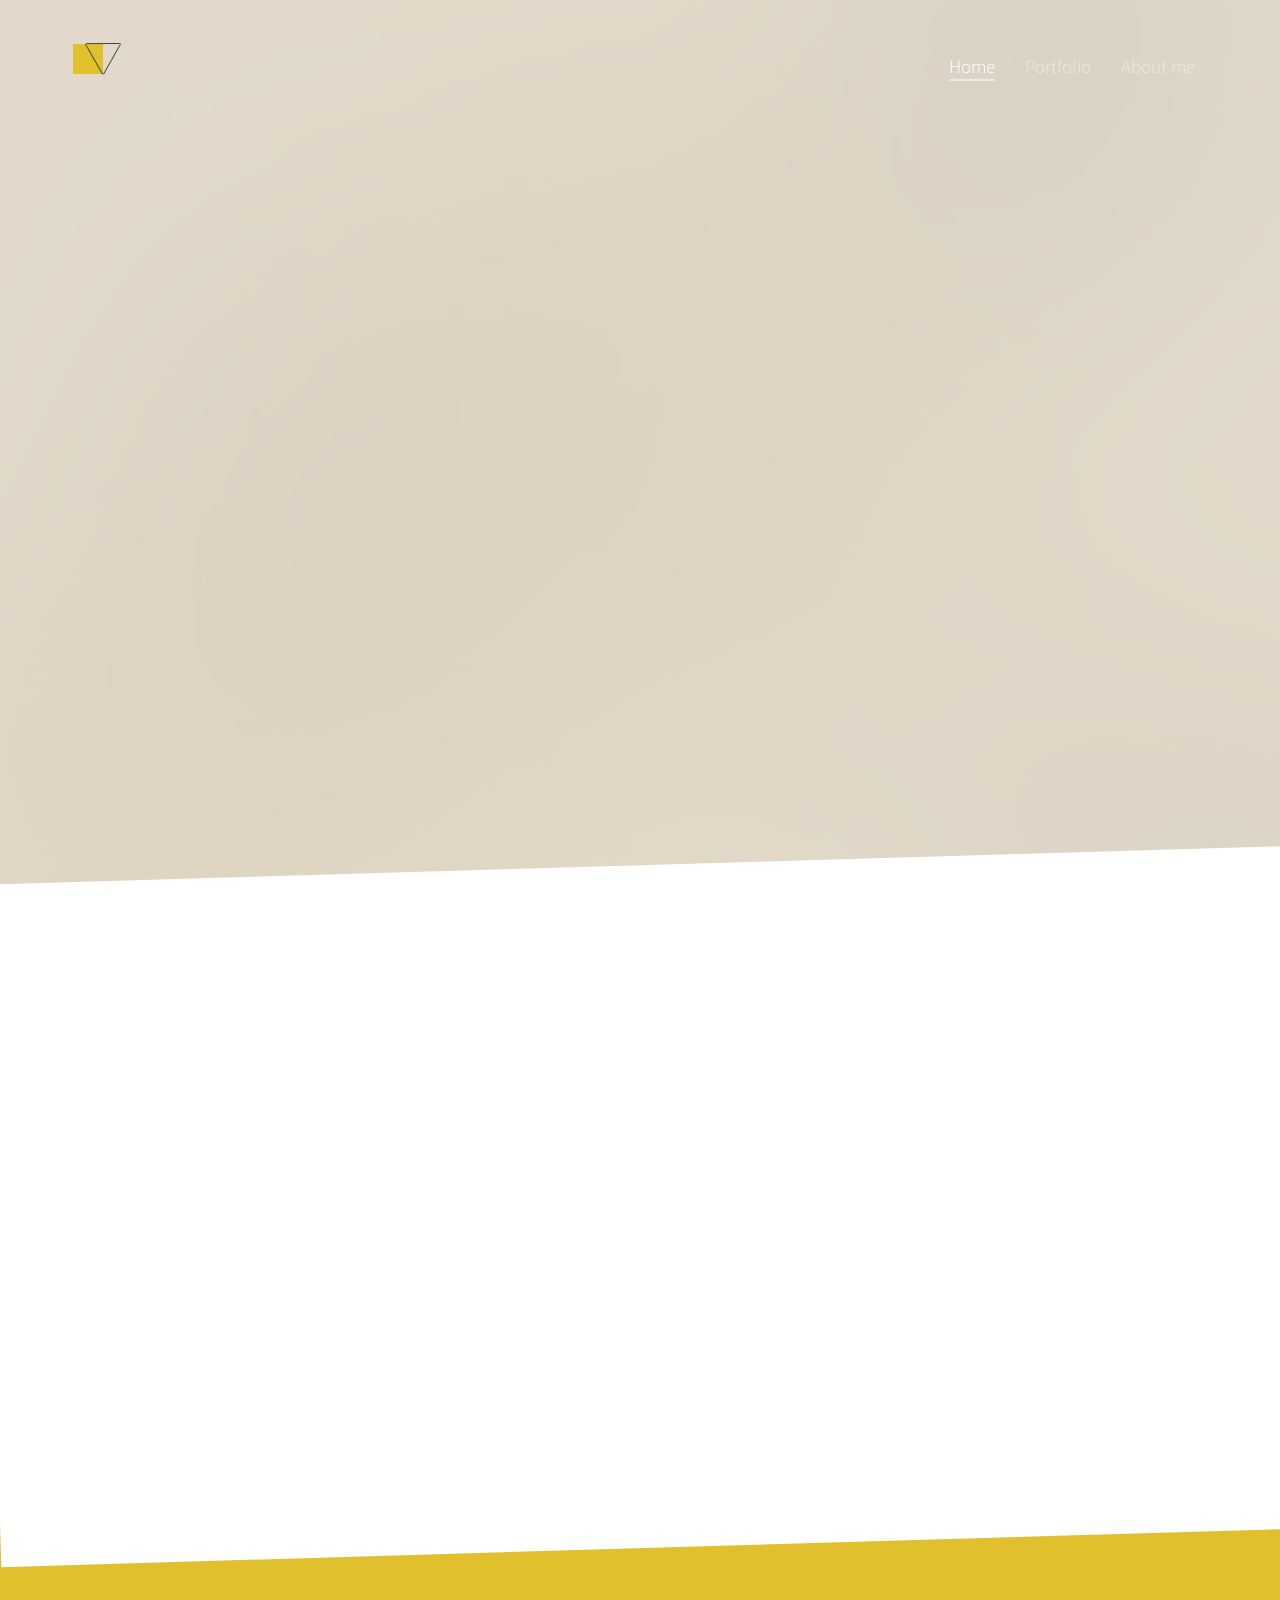
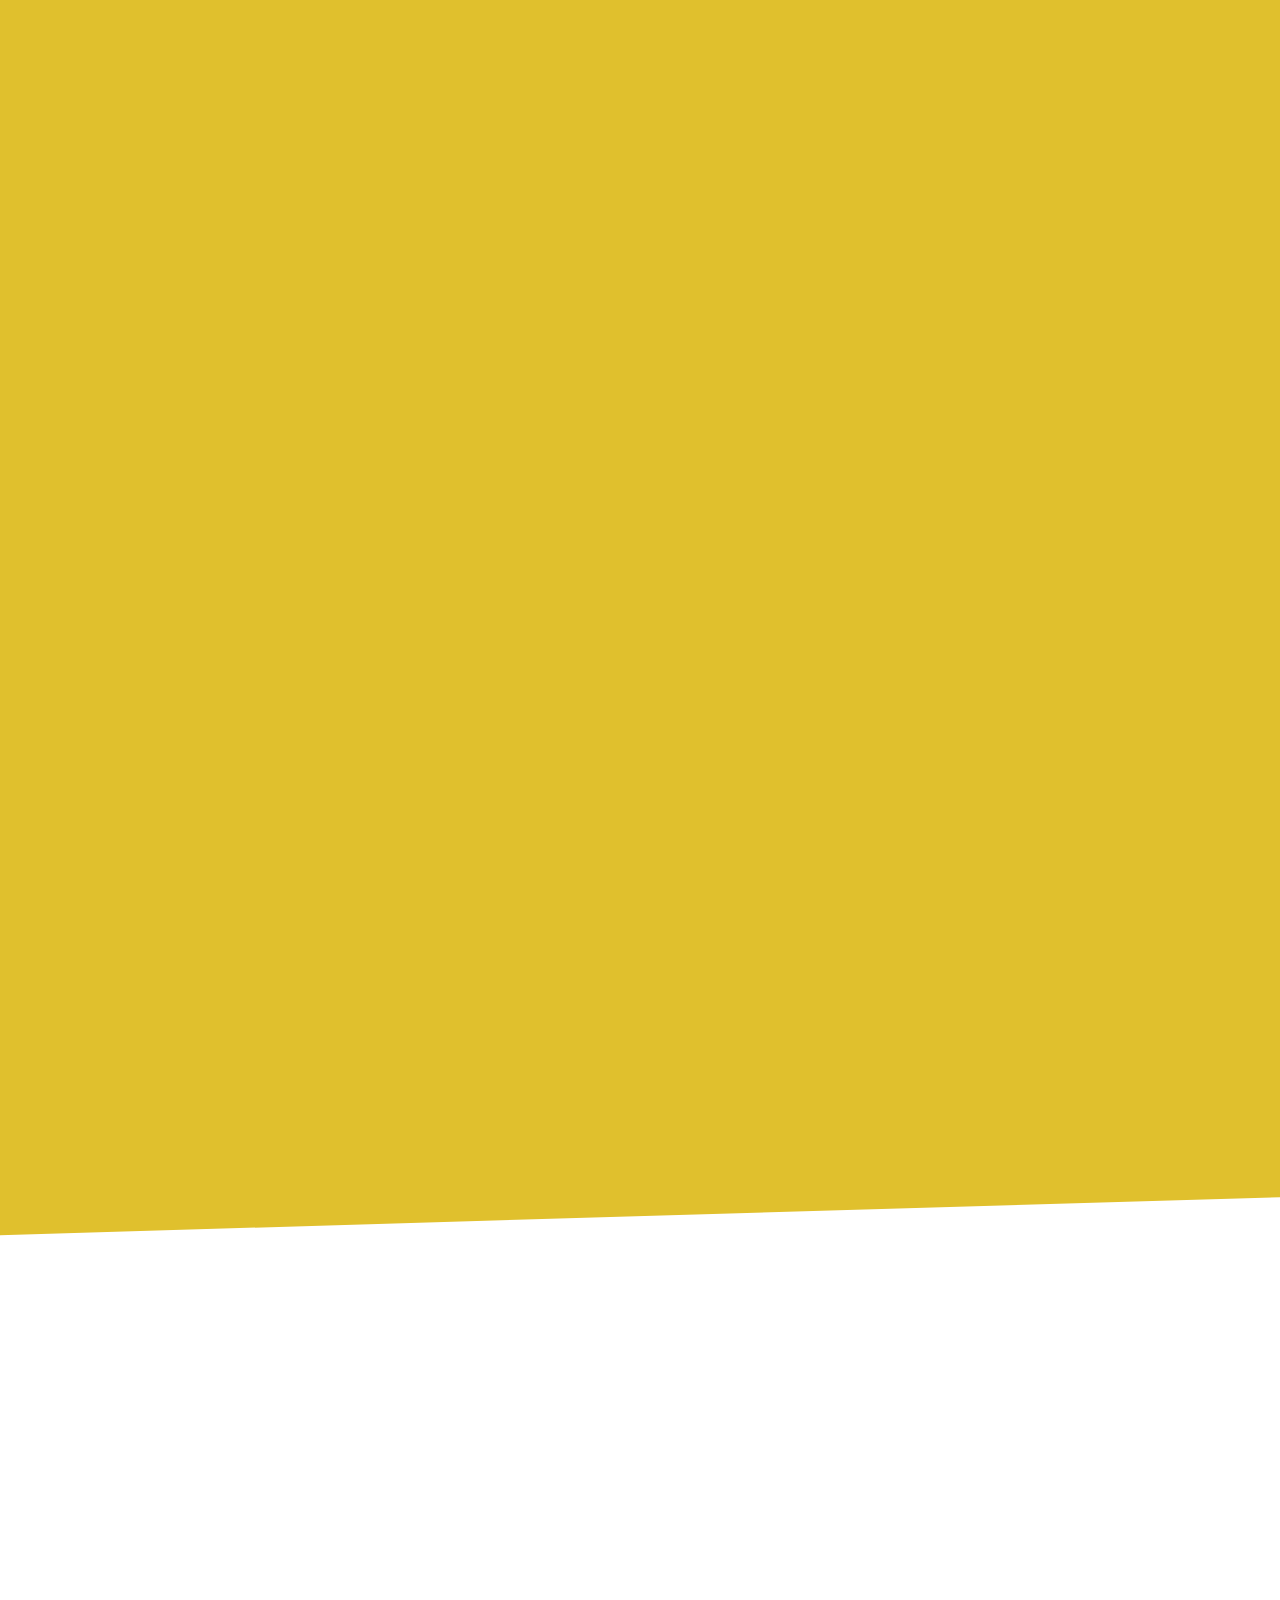
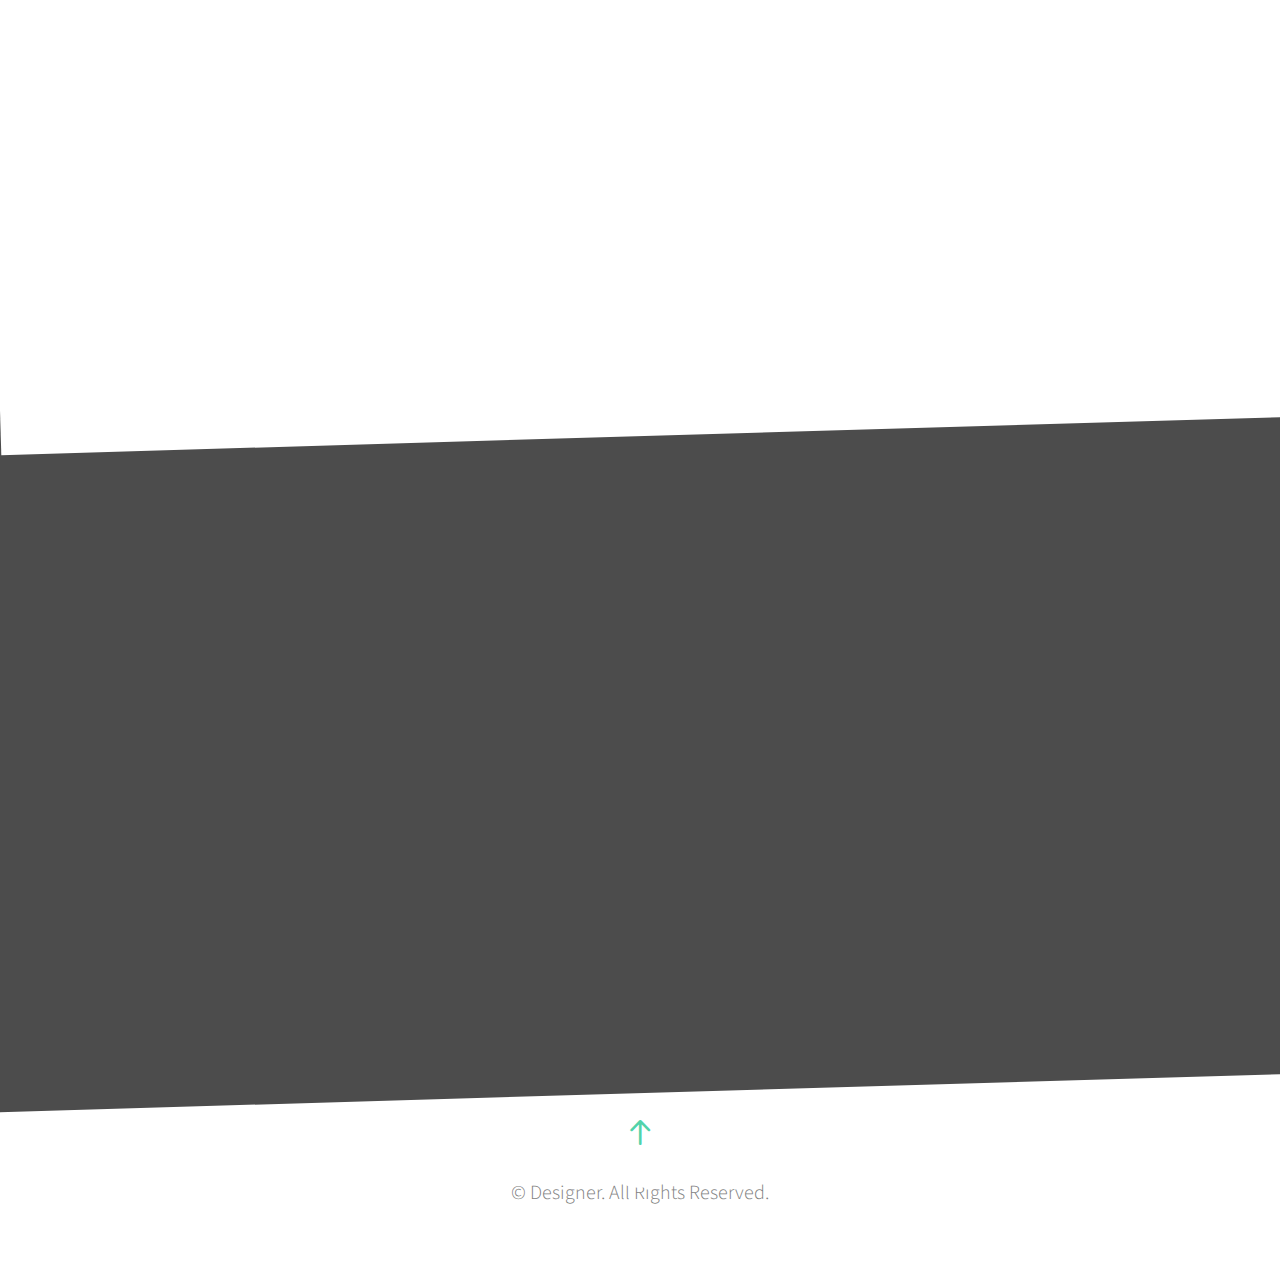
==== index.html @ 9a02be03 "portfolio" ====
<!DOCTYPE html>
<!--[if lt IE 7]>      <html class="no-js lt-ie9 lt-ie8 lt-ie7"> <![endif]-->
<!--[if IE 7]>         <html class="no-js lt-ie9 lt-ie8"> <![endif]-->
<!--[if IE 8]>         <html class="no-js lt-ie9"> <![endif]-->
<!--[if gt IE 8]><!--> <html class="no-js"> <!--<![endif]-->
	<head>
	<meta charset="utf-8">
	<meta http-equiv="X-UA-Compatible" content="IE=edge">
	<title>MJ Ryu Portpolio</title>
	<meta name="viewport" content="width=device-width, initial-scale=1">

	<link rel="shortcut icon" href="favicon.ico">

	<link href="https://fonts.googleapis.com/css?family=Source+Sans+Pro:400,300,600,400italic,700" rel="stylesheet" type="text/css">
	

	<link rel="stylesheet" href="css/animate.css">
	<link rel="stylesheet" href="css/icomoon.css">
	<link rel="stylesheet" href="css/simple-line-icons.css">
	<link rel="stylesheet" href="css/magnific-popup.css">
	<link rel="stylesheet" href="css/bootstrap.css">
	<link rel="stylesheet" href="css/style.css">
	


	<!-- Modernizr JS -->
	<script src="js/modernizr-2.6.2.min.js"></script>
	<!-- FOR IE9 below -->
	<!--[if lt IE 9]>
	<script src="js/respond.min.js"></script>
	<![endif]-->

	</head>


	<body>
	<header role="banner" id="fh5co-header">
			<div class="container">
			    <nav class="navbar navbar-default">
		        <div class="navbar-header">
		        <a class="navbar-brand" href="index.html"><img src="images/p_logo.png"></a> 
		        </div>
		        <div id="navbar" class="navbar-collapse collapse">
		          <ul class="nav navbar-nav navbar-right">
		            <li class="active"><a href="#" data-nav-section="home"><span>Home</span></a></li>
		            <li><a href="#" data-nav-section="portfolio"><span>Portfolio</span></a></li>
		            <li><a href="#" data-nav-section="about"><span>About me</span></a></li>
		          </ul>
		        </div>
			    </nav>
		  </div>
	</header>

	<section id="fh5co-home" data-section="home" style="background-image: url(images/full_image_2.jpg);" data-stellar-background-ratio="0.5">
		<div class="gradient"></div>
		<div class="container">
			<div class="text-wrap">
				<div class="text-inner">
					<div class="row">
						<div class="col-md-8 col-md-offset-2">
							<h1 class="to-animate">Welcome to my portfolio</h1>
							<h2 class="to-animate">Web developer &amp; Graphic Designer</h2>
						</div>
					</div>
				</div>
			</div>
		</div>
		<div class="slant"></div>
	</section>

	<section id="fh5co-intro">
		<div class="container">
			<div class="row row-bottom-padded-lg" style="display: flex; flex-wrap: wrap; ">
				<div class="fh5co-block to-animate" style="background-image: url(images/yellow1.jpg);">
					<div class="overlay-darker"></div>
					<div class="overlay"></div>
					<div class="fh5co-text">
						<i class="fh5co-intro-icon icon-bulb"></i>
						<span class="nail"><img src="images/thumbnail_logo.png">
						<h2>썸네일</h2>
						<p>여성스러움을 한번에 모아둔 쇼핑몰<br>
						<span>BX / Web Design</span></p>
						<div class="two_btn">
						<p><a href="thumbnail/bx.html" class="btn btn-primary">BX</a></p>
						<p><a href="thumbnail/thumb.html" class="btn btn-primary">WEB</a></p>
					    </div>
					</div>
				</div>
				<div class="fh5co-block to-animate col-lg-3 col-md-12" style="background-image: url(images/yellow2.jpg);">
					<div class="overlay-darker"></div>
					<div class="overlay"></div>
					<div class="fh5co-text">
						<i class="fh5co-intro-icon icon-wrench"></i>
						<span class="sk2"><img src="images/sk2_logo.png"></span>
						<h2>sk-Ⅱ</h2>
						<p>리미티드 에디션 상품 판매<br>
						<span>Responsive Web Design</span></p>
						<p><a href="sk/sk.html" class="btn btn-primary">WEB</a></p>
					</div>
				</div>
				<div class="fh5co-block to-animate col-lg-3 col-md-6" style="background-image: url(images/yellow3.jpg);">
					<div class="overlay-darker"></div>
					<div class="overlay"></div>
					<div class="fh5co-text">
						<i class="fh5co-intro-icon icon-rocket"></i>
						<span class="app"><img src="images/logo_app.png"></span>
						<h2>생활불편신고</h2>
						<p>내 손 안에서 편리하게 사용하는 어플<br>
						<span>App UI</span></p>
						<p><a href="app/app.html" class="btn btn-primary">WEB</a></p>
					</div>
				</div>
				<div class="fh5co-block to-animate col-lg-3 col-md-6" style="background-image: url(images/yellow3.jpg);">
					<div class="overlay-darker"></div>
					<div class="overlay"></div>
					<div class="fh5co-text">
						<i class="fh5co-intro-icon icon-rocket"></i>
						<span class="blog"><img src="images/guess_logo.png"></span>
						<h2>블로그</h2>
						<p>게스<br>
						<span>blog</span></p>
						<p><a href="app/app.html" class="btn btn-primary">WEB</a></p>
					</div>
				</div>
			</div>
		</div>
	</section>

	<section id="fh5co-work" data-section="portfolio">
		<div class="container">
			<div class="row">
				<div class="col-md-12 section-heading text-center">
					<h2 class="to-animate">Portfolio</h2>
					<div class="row">
						<div class="col-md-8 col-md-offset-2 subtext to-animate">
							<h3>BX Design, Web Design, Visual Design, UI&amp;UX Design</h3>
						</div>
					</div>
				</div>
			</div>
			<div class="row row-bottom-padded-sm">
				<div class="col-md-4 col-sm-6 col-xxs-12">
					<a href="images/style1.jpg" class="fh5co-project-item image-popup to-animate">
						<img src="images/thumb1.jpg" alt="Image" class="img-responsive">
						<div class="fh5co-text">
						<h2>카드뉴스</h2>
						<span>potoshop &amp; illustrater / CARDNEWS</span>
						</div>
					</a>
				</div>
				<div class="col-md-4 col-sm-6 col-xxs-12">
					<a href="images/style2.jpg" class="fh5co-project-item image-popup to-animate">
						<img src="images/thumb2.jpg" alt="Image" class="img-responsive">
						<div class="fh5co-text">
						<h2>대한항공</h2>
						<span>potoshop &amp; illustrater / POSTER</span>
						</div>
					</a>
				</div>

				<div class="clearfix visible-sm-block"></div>

				<div class="col-md-4 col-sm-6 col-xxs-12">
					<a href="images/style3.jpg" class="fh5co-project-item image-popup to-animate">
						<img src="images/thumb3.jpg" alt="Image" class="img-responsive">
						<div class="fh5co-text">
						<h2>게스</h2>
						<span>potoshop &amp; illustrater / EVENT BANNER</span>
						</div>
					</a>
				</div>
				<div class="col-md-4 col-sm-6 col-xxs-12">
					<a href="images/style4.jpg" class="fh5co-project-item image-popup to-animate">
						<img src="images/thumb4.jpg" alt="Image" class="img-responsive">
						<div class="fh5co-text">
						<h2>립톤</h2>
						<span>potoshop &amp; illustrater / BANNER</span>
						</div>
					</a>
				</div>
				
				<div class="clearfix visible-sm-block"></div>

				<div class="col-md-4 col-sm-6 col-xxs-12">
					<a href="images/style5.jpg" class="fh5co-project-item image-popup to-animate">
						<img src="images/thumb5.jpg" alt="Image" class="img-responsive">
						<div class="fh5co-text">
						<h2>썸네일</h2>
						<span>illustrater / EVENT BANNER</span>
						</div>
					</a>
				</div>
				<div class="col-md-4 col-sm-6 col-xxs-12">
					<a href="images/style6.jpg" class="fh5co-project-item image-popup to-animate">
						<img src="images/thumb6.jpg" alt="Image" class="img-responsive">
						<div class="fh5co-text">
						<h2>호미곶 해돋이</h2>
						<span>potoshop &amp; illustrater / POSTER</span>
						</div>
					</a>
				</div>
				
				<div class="clearfix visible-sm-block"></div>

				<div class="clearfix visible-sm-block"></div>

			</div>
		</div>
	</section>




	<section id="fh5co-about" data-section="about">
		<div class="container">
			<div class="row">
				<div class="col-md-12 section-heading text-center">
					<h2 class="to-animate">About Me</h2>
					<div class="row">
						<div class="col-md-8 col-md-offset-2 subtext to-animate">
							<h3>Introduce my self</h3>
						</div>
					</div>
				</div>
			</div>
			<div class="row">
				<div class="col-md-12">
					<div class="fh5co-person text-center to-animate">
						<figure><img src="images/person1.jpg" alt="Image"></figure>
						<h3>Jean Smith</h3>
						<span class="fh5co-position">Web Designer</span>
						<p>Far far away, behind the word mountains, far from the countries Vokalia and Consonantia, there live the blind texts</p>
						<ul class="social social-circle">
							<li><a href="#"><i class="icon-twitter"></i></a></li>
							<li><a href="#"><i class="icon-facebook"></i></a></li>
							<li><a href="#"><i class="icon-dribbble"></i></a></li>
						</ul>
					</div>
				</div>
			</div>
		</div>
	</section>
	
	<section id="fh5co-counters" style="background-image: url(images/full_image_1.jpg);" data-stellar-background-ratio="0.5">
		<div class="fh5co-overlay"></div>
		<div class="container">
			<div class="row">
				<div class="col-md-12 section-heading text-center to-animate">
					<h2>Skill</h2>
				</div>
			</div>
			<div class="row">
				<div class="col-md-3 col-sm-6 col-xs-12">
					<div class="fh5co-counter to-animate">
						<i class="fh5co-counter-icon icon-briefcase to-animate-2"></i>
						<span class="fh5co-counter-number js-counter" data-from="0" data-to="50" data-speed="5000" data-refresh-interval="50">85</span>
						<span class="fh5co-counter-label">Photoshop</span>
					</div>
				</div>
				<div class="col-md-3 col-sm-6 col-xs-12">
					<div class="fh5co-counter to-animate">
						<i class="fh5co-counter-icon icon-code to-animate-2"></i>
						<span class="fh5co-counter-number js-counter" data-from="0" data-to="90" data-speed="5000" data-refresh-interval="50">90</span>
						<span class="fh5co-counter-label">Illustrator</span>
					</div>
				</div>
				<div class="col-md-3 col-sm-6 col-xs-12">
					<div class="fh5co-counter to-animate">
						<i class="fh5co-counter-icon icon-cup to-animate-2"></i>
						<span class="fh5co-counter-number js-counter" data-from="0" data-to="70" data-speed="5000" data-refresh-interval="50">70</span>
						<span class="fh5co-counter-label">HTML &amp; CSS</span>
					</div>
				</div>
				<div class="col-md-3 col-sm-6 col-xs-12">
					<div class="fh5co-counter to-animate">
						<i class="fh5co-counter-icon icon-people to-animate-2"></i>
						<span class="fh5co-counter-number js-counter" data-from="0" data-to="60" data-speed="5000" data-refresh-interval="50">60</span>
						<span class="fh5co-counter-label">etc</span>
					</div>
				</div>
			</div>
		</div>
	</section>
	
	
	<footer id="footer" role="contentinfo">
		<a href="#" class="gotop js-gotop"><i class="icon-arrow-up2"></i></a>
		<div class="container">
            <div class="col-md-12 text-center">
                <p>&copy; Designer. All Rights Reserved.</p>
            </div>
		</div>
	</footer>
	
	


	
	<!-- jQuery -->
	<script src="js/jquery.min.js"></script>
	<!-- jQuery Easing -->
	<script src="js/jquery.easing.1.3.js"></script>
	<!-- Bootstrap -->
	<script src="js/bootstrap.min.js"></script>
	<!-- Waypoints -->
	<script src="js/jquery.waypoints.min.js"></script>
	<!-- Stellar Parallax -->
	<script src="js/jquery.stellar.min.js"></script>
	<!-- Counter -->
	<script src="js/jquery.countTo.js"></script>
	<!-- Magnific Popup -->
	<script src="js/jquery.magnific-popup.min.js"></script>
	<script src="js/magnific-popup-options.js"></script>


	<!-- Main JS (Do not remove) -->
	<script src="js/main.js"></script>

	</body>
</html>
---- css/icomoon.css ----
@font-face {
	font-family: 'icomoon';
	src:url('../fonts/icomoon/icomoon.eot?qtatmt');
	src:url('../fonts/icomoon/icomoon.eot?qtatmt#iefix') format('embedded-opentype'),
		url('../fonts/icomoon/icomoon.ttf?qtatmt') format('truetype'),
		url('../fonts/icomoon/icomoon.woff?qtatmt') format('woff'),
		url('../fonts/icomoon/icomoon.svg?qtatmt#icomoon') format('svg');
	font-weight: normal;
	font-style: normal;
}

[class^="icon-"], [class*=" icon-"] {
	font-family: 'icomoon';
	speak: none;
	font-style: normal;
	font-weight: normal;
	font-variant: normal;
	text-transform: none;
	line-height: 1;

	/* Better Font Rendering =========== */
	-webkit-font-smoothing: antialiased;
	-moz-osx-font-smoothing: grayscale;
}

.icon-glass:before {
	content: "\f000";
}
.icon-music:before {
	content: "\f001";
}
.icon-search2:before {
	content: "\f002";
}
.icon-envelope-o:before {
	content: "\f003";
}
.icon-heart:before {
	content: "\f004";
}
.icon-star:before {
	content: "\f005";
}
.icon-star-o:before {
	content: "\f006";
}
.icon-user:before {
	content: "\f007";
}
.icon-film:before {
	content: "\f008";
}
.icon-th-large:before {
	content: "\f009";
}
.icon-th:before {
	content: "\f00a";
}
.icon-th-list:before {
	content: "\f00b";
}
.icon-check:before {
	content: "\f00c";
}
.icon-close:before {
	content: "\f00d";
}
.icon-remove:before {
	content: "\f00d";
}
.icon-times:before {
	content: "\f00d";
}
.icon-search-plus:before {
	content: "\f00e";
}
.icon-search-minus:before {
	content: "\f010";
}
.icon-power-off:before {
	content: "\f011";
}
.icon-signal:before {
	content: "\f012";
}
.icon-cog:before {
	content: "\f013";
}
.icon-gear:before {
	content: "\f013";
}
.icon-trash-o:before {
	content: "\f014";
}
.icon-home:before {
	content: "\f015";
}
.icon-file-o:before {
	content: "\f016";
}
.icon-clock-o:before {
	content: "\f017";
}
.icon-road:before {
	content: "\f018";
}
.icon-download:before {
	content: "\f019";
}
.icon-arrow-circle-o-down:before {
	content: "\f01a";
}
.icon-arrow-circle-o-up:before {
	content: "\f01b";
}
.icon-inbox:before {
	content: "\f01c";
}
.icon-play-circle-o:before {
	content: "\f01d";
}
.icon-repeat2:before {
	content: "\f01e";
}
.icon-rotate-right:before {
	content: "\f01e";
}
.icon-refresh:before {
	content: "\f021";
}
.icon-list-alt:before {
	content: "\f022";
}
.icon-lock:before {
	content: "\f023";
}
.icon-flag:before {
	content: "\f024";
}
.icon-headphones:before {
	content: "\f025";
}
.icon-volume-off:before {
	content: "\f026";
}
.icon-volume-down:before {
	content: "\f027";
}
.icon-volume-up:before {
	content: "\f028";
}
.icon-qrcode:before {
	content: "\f029";
}
.icon-barcode:before {
	content: "\f02a";
}
.icon-tag:before {
	content: "\f02b";
}
.icon-tags:before {
	content: "\f02c";
}
.icon-book:before {
	content: "\f02d";
}
.icon-bookmark:before {
	content: "\f02e";
}
.icon-print:before {
	content: "\f02f";
}
.icon-camera:before {
	content: "\f030";
}
.icon-font:before {
	content: "\f031";
}
.icon-bold:before {
	content: "\f032";
}
.icon-italic:before {
	content: "\f033";
}
.icon-text-height:before {
	content: "\f034";
}
.icon-text-width:before {
	content: "\f035";
}
.icon-align-left:before {
	content: "\f036";
}
.icon-align-center2:before {
	content: "\f037";
}
.icon-align-right:before {
	content: "\f038";
}
.icon-align-justify2:before {
	content: "\f039";
}
.icon-list:before {
	content: "\f03a";
}
.icon-dedent:before {
	content: "\f03b";
}
.icon-outdent:before {
	content: "\f03b";
}
.icon-indent:before {
	content: "\f03c";
}
.icon-video-camera:before {
	content: "\f03d";
}
.icon-image:before {
	content: "\f03e";
}
.icon-photo:before {
	content: "\f03e";
}
.icon-picture-o:before {
	content: "\f03e";
}
.icon-pencil:before {
	content: "\f040";
}
.icon-map-marker:before {
	content: "\f041";
}
.icon-adjust:before {
	content: "\f042";
}
.icon-tint:before {
	content: "\f043";
}
.icon-edit:before {
	content: "\f044";
}
.icon-pencil-square-o:before {
	content: "\f044";
}
.icon-share-square-o:before {
	content: "\f045";
}
.icon-check-square-o:before {
	content: "\f046";
}
.icon-arrows:before {
	content: "\f047";
}
.icon-step-backward:before {
	content: "\f048";
}
.icon-fast-backward:before {
	content: "\f049";
}
.icon-backward:before {
	content: "\f04a";
}
.icon-play2:before {
	content: "\f04b";
}
.icon-pause2:before {
	content: "\f04c";
}
.icon-stop2:before {
	content: "\f04d";
}
.icon-forward:before {
	content: "\f04e";
}
.icon-fast-forward2:before {
	content: "\f050";
}
.icon-step-forward:before {
	content: "\f051";
}
.icon-eject:before {
	content: "\f052";
}
.icon-chevron-left:before {
	content: "\f053";
}
.icon-chevron-right:before {
	content: "\f054";
}
.icon-plus-circle:before {
	content: "\f055";
}
.icon-minus-circle:before {
	content: "\f056";
}
.icon-times-circle:before {
	content: "\f057";
}
.icon-check-circle:before {
	content: "\f058";
}
.icon-question-circle:before {
	content: "\f059";
}
.icon-info-circle:before {
	content: "\f05a";
}
.icon-crosshairs:before {
	content: "\f05b";
}
.icon-times-circle-o:before {
	content: "\f05c";
}
.icon-check-circle-o:before {
	content: "\f05d";
}
.icon-ban2:before {
	content: "\f05e";
}
.icon-arrow-left:before {
	content: "\f060";
}
.icon-arrow-right:before {
	content: "\f061";
}
.icon-arrow-up:before {
	content: "\f062";
}
.icon-arrow-down:before {
	content: "\f063";
}
.icon-mail-forward:before {
	content: "\f064";
}
.icon-share:before {
	content: "\f064";
}
.icon-expand2:before {
	content: "\f065";
}
.icon-compress:before {
	content: "\f066";
}
.icon-plus:before {
	content: "\f067";
}
.icon-minus:before {
	content: "\f068";
}
.icon-asterisk:before {
	content: "\f069";
}
.icon-exclamation-circle:before {
	content: "\f06a";
}
.icon-gift:before {
	content: "\f06b";
}
.icon-leaf:before {
	content: "\f06c";
}
.icon-fire:before {
	content: "\f06d";
}
.icon-eye:before {
	content: "\f06e";
}
.icon-eye-slash:before {
	content: "\f070";
}
.icon-exclamation-triangle:before {
	content: "\f071";
}
.icon-warning:before {
	content: "\f071";
}
.icon-plane:before {
	content: "\f072";
}
.icon-calendar:before {
	content: "\f073";
}
.icon-random:before {
	content: "\f074";
}
.icon-comment:before {
	content: "\f075";
}
.icon-magnet:before {
	content: "\f076";
}
.icon-chevron-up:before {
	content: "\f077";
}
.icon-chevron-down:before {
	content: "\f078";
}
.icon-retweet:before {
	content: "\f079";
}
.icon-shopping-cart:before {
	content: "\f07a";
}
.icon-folder:before {
	content: "\f07b";
}
.icon-folder-open:before {
	content: "\f07c";
}
.icon-arrows-v:before {
	content: "\f07d";
}
.icon-arrows-h:before {
	content: "\f07e";
}
.icon-bar-chart:before {
	content: "\f080";
}
.icon-bar-chart-o:before {
	content: "\f080";
}
.icon-twitter-square:before {
	content: "\f081";
}
.icon-facebook-square:before {
	content: "\f082";
}
.icon-camera-retro:before {
	content: "\f083";
}
.icon-key:before {
	content: "\f084";
}
.icon-cogs:before {
	content: "\f085";
}
.icon-gears:before {
	content: "\f085";
}
.icon-comments:before {
	content: "\f086";
}
.icon-thumbs-o-up:before {
	content: "\f087";
}
.icon-thumbs-o-down:before {
	content: "\f088";
}
.icon-star-half:before {
	content: "\f089";
}
.icon-heart-o:before {
	content: "\f08a";
}
.icon-sign-out:before {
	content: "\f08b";
}
.icon-linkedin-square:before {
	content: "\f08c";
}
.icon-thumb-tack:before {
	content: "\f08d";
}
.icon-external-link:before {
	content: "\f08e";
}
.icon-sign-in:before {
	content: "\f090";
}
.icon-trophy:before {
	content: "\f091";
}
.icon-github-square:before {
	content: "\f092";
}
.icon-upload:before {
	content: "\f093";
}
.icon-lemon-o:before {
	content: "\f094";
}
.icon-phone:before {
	content: "\f095";
}
.icon-square-o:before {
	content: "\f096";
}
.icon-bookmark-o:before {
	content: "\f097";
}
.icon-phone-square:before {
	content: "\f098";
}
.icon-twitter:before {
	content: "\f099";
}
.icon-facebook:before {
	content: "\f09a";
}
.icon-facebook-f:before {
	content: "\f09a";
}
.icon-github:before {
	content: "\f09b";
}
.icon-unlock2:before {
	content: "\f09c";
}
.icon-credit-card:before {
	content: "\f09d";
}
.icon-feed:before {
	content: "\f09e";
}
.icon-rss:before {
	content: "\f09e";
}
.icon-hdd-o:before {
	content: "\f0a0";
}
.icon-bullhorn:before {
	content: "\f0a1";
}
.icon-bell-o:before {
	content: "\f0a2";
}
.icon-certificate:before {
	content: "\f0a3";
}
.icon-hand-o-right:before {
	content: "\f0a4";
}
.icon-hand-o-left:before {
	content: "\f0a5";
}
.icon-hand-o-up:before {
	content: "\f0a6";
}
.icon-hand-o-down:before {
	content: "\f0a7";
}
.icon-arrow-circle-left:before {
	content: "\f0a8";
}
.icon-arrow-circle-right:before {
	content: "\f0a9";
}
.icon-arrow-circle-up:before {
	content: "\f0aa";
}
.icon-arrow-circle-down:before {
	content: "\f0ab";
}
.icon-globe:before {
	content: "\f0ac";
}
.icon-wrench:before {
	content: "\f0ad";
}
.icon-tasks:before {
	content: "\f0ae";
}
.icon-filter:before {
	content: "\f0b0";
}
.icon-briefcase:before {
	content: "\f0b1";
}
.icon-arrows-alt:before {
	content: "\f0b2";
}
.icon-group:before {
	content: "\f0c0";
}
.icon-users:before {
	content: "\f0c0";
}
.icon-chain:before {
	content: "\f0c1";
}
.icon-link:before {
	content: "\f0c1";
}
.icon-cloud:before {
	content: "\f0c2";
}
.icon-flask:before {
	content: "\f0c3";
}
.icon-cut:before {
	content: "\f0c4";
}
.icon-scissors:before {
	content: "\f0c4";
}
.icon-copy:before {
	content: "\f0c5";
}
.icon-files-o:before {
	content: "\f0c5";
}
.icon-paperclip:before {
	content: "\f0c6";
}
.icon-floppy-o:before {
	content: "\f0c7";
}
.icon-save:before {
	content: "\f0c7";
}
.icon-square:before {
	content: "\f0c8";
}
.icon-bars:before {
	content: "\f0c9";
}
.icon-navicon:before {
	content: "\f0c9";
}
.icon-reorder:before {
	content: "\f0c9";
}
.icon-list-ul:before {
	content: "\f0ca";
}
.icon-list-ol:before {
	content: "\f0cb";
}
.icon-strikethrough:before {
	content: "\f0cc";
}
.icon-underline:before {
	content: "\f0cd";
}
.icon-table:before {
	content: "\f0ce";
}
.icon-magic:before {
	content: "\f0d0";
}
.icon-truck:before {
	content: "\f0d1";
}
.icon-pinterest:before {
	content: "\f0d2";
}
.icon-pinterest-square:before {
	content: "\f0d3";
}
.icon-google-plus-square:before {
	content: "\f0d4";
}
.icon-google-plus:before {
	content: "\f0d5";
}
.icon-money:before {
	content: "\f0d6";
}
.icon-caret-down:before {
	content: "\f0d7";
}
.icon-caret-up:before {
	content: "\f0d8";
}
.icon-caret-left:before {
	content: "\f0d9";
}
.icon-caret-right:before {
	content: "\f0da";
}
.icon-columns2:before {
	content: "\f0db";
}
.icon-sort:before {
	content: "\f0dc";
}
.icon-unsorted:before {
	content: "\f0dc";
}
.icon-sort-desc:before {
	content: "\f0dd";
}
.icon-sort-down:before {
	content: "\f0dd";
}
.icon-sort-asc:before {
	content: "\f0de";
}
.icon-sort-up:before {
	content: "\f0de";
}
.icon-envelope:before {
	content: "\f0e0";
}
.icon-linkedin:before {
	content: "\f0e1";
}
.icon-rotate-left:before {
	content: "\f0e2";
}
.icon-undo:before {
	content: "\f0e2";
}
.icon-gavel:before {
	content: "\f0e3";
}
.icon-legal:before {
	content: "\f0e3";
}
.icon-dashboard:before {
	content: "\f0e4";
}
.icon-tachometer:before {
	content: "\f0e4";
}
.icon-comment-o:before {
	content: "\f0e5";
}
.icon-comments-o:before {
	content: "\f0e6";
}
.icon-bolt:before {
	content: "\f0e7";
}
.icon-flash:before {
	content: "\f0e7";
}
.icon-sitemap:before {
	content: "\f0e8";
}
.icon-umbrella2:before {
	content: "\f0e9";
}
.icon-clipboard:before {
	content: "\f0ea";
}
.icon-paste:before {
	content: "\f0ea";
}
.icon-lightbulb-o:before {
	content: "\f0eb";
}
.icon-exchange:before {
	content: "\f0ec";
}
.icon-cloud-download2:before {
	content: "\f0ed";
}
.icon-cloud-upload2:before {
	content: "\f0ee";
}
.icon-user-md:before {
	content: "\f0f0";
}
.icon-stethoscope:before {
	content: "\f0f1";
}
.icon-suitcase:before {
	content: "\f0f2";
}
.icon-bell:before {
	content: "\f0f3";
}
.icon-coffee:before {
	content: "\f0f4";
}
.icon-cutlery:before {
	content: "\f0f5";
}
.icon-file-text-o:before {
	content: "\f0f6";
}
.icon-building-o:before {
	content: "\f0f7";
}
.icon-hospital-o:before {
	content: "\f0f8";
}
.icon-ambulance:before {
	content: "\f0f9";
}
.icon-medkit:before {
	content: "\f0fa";
}
.icon-fighter-jet:before {
	content: "\f0fb";
}
.icon-beer:before {
	content: "\f0fc";
}
.icon-h-square:before {
	content: "\f0fd";
}
.icon-plus-square:before {
	content: "\f0fe";
}
.icon-angle-double-left:before {
	content: "\f100";
}
.icon-angle-double-right:before {
	content: "\f101";
}
.icon-angle-double-up:before {
	content: "\f102";
}
.icon-angle-double-down:before {
	content: "\f103";
}
.icon-angle-left:before {
	content: "\f104";
}
.icon-angle-right:before {
	content: "\f105";
}
.icon-angle-up:before {
	content: "\f106";
}
.icon-angle-down:before {
	content: "\f107";
}
.icon-desktop:before {
	content: "\f108";
}
.icon-laptop:before {
	content: "\f109";
}
.icon-tablet:before {
	content: "\f10a";
}
.icon-mobile:before {
	content: "\f10b";
}
.icon-mobile-phone:before {
	content: "\f10b";
}
.icon-circle-o:before {
	content: "\f10c";
}
.icon-quote-left:before {
	content: "\f10d";
}
.icon-quote-right:before {
	content: "\f10e";
}
.icon-spinner:before {
	content: "\f110";
}
.icon-circle:before {
	content: "\f111";
}
.icon-mail-reply:before {
	content: "\f112";
}
.icon-reply:before {
	content: "\f112";
}
.icon-github-alt:before {
	content: "\f113";
}
.icon-folder-o:before {
	content: "\f114";
}
.icon-folder-open-o:before {
	content: "\f115";
}
.icon-smile-o:before {
	content: "\f118";
}
.icon-frown-o:before {
	content: "\f119";
}
.icon-meh-o:before {
	content: "\f11a";
}
.icon-gamepad:before {
	content: "\f11b";
}
.icon-keyboard-o:before {
	content: "\f11c";
}
.icon-flag-o:before {
	content: "\f11d";
}
.icon-flag-checkered:before {
	content: "\f11e";
}
.icon-terminal:before {
	content: "\f120";
}
.icon-code:before {
	content: "\f121";
}
.icon-mail-reply-all:before {
	content: "\f122";
}
.icon-reply-all:before {
	content: "\f122";
}
.icon-star-half-empty:before {
	content: "\f123";
}
.icon-star-half-full:before {
	content: "\f123";
}
.icon-star-half-o:before {
	content: "\f123";
}
.icon-location-arrow:before {
	content: "\f124";
}
.icon-crop:before {
	content: "\f125";
}
.icon-code-fork:before {
	content: "\f126";
}
.icon-chain-broken:before {
	content: "\f127";
}
.icon-unlink:before {
	content: "\f127";
}
.icon-question:before {
	content: "\f128";
}
.icon-info:before {
	content: "\f129";
}
.icon-exclamation:before {
	content: "\f12a";
}
.icon-superscript:before {
	content: "\f12b";
}
.icon-subscript:before {
	content: "\f12c";
}
.icon-eraser:before {
	content: "\f12d";
}
.icon-puzzle-piece:before {
	content: "\f12e";
}
.icon-microphone2:before {
	content: "\f130";
}
.icon-microphone-slash:before {
	content: "\f131";
}
.icon-shield:before {
	content: "\f132";
}
.icon-calendar-o:before {
	content: "\f133";
}
.icon-fire-extinguisher:before {
	content: "\f134";
}
.icon-rocket:before {
	content: "\f135";
}
.icon-maxcdn:before {
	content: "\f136";
}
.icon-chevron-circle-left:before {
	content: "\f137";
}
.icon-chevron-circle-right:before {
	content: "\f138";
}
.icon-chevron-circle-up:before {
	content: "\f139";
}
.icon-chevron-circle-down:before {
	content: "\f13a";
}
.icon-html5:before {
	content: "\f13b";
}
.icon-css3:before {
	content: "\f13c";
}
.icon-anchor2:before {
	content: "\f13d";
}
.icon-unlock-alt:before {
	content: "\f13e";
}
.icon-bullseye:before {
	content: "\f140";
}
.icon-ellipsis-h:before {
	content: "\f141";
}
.icon-ellipsis-v:before {
	content: "\f142";
}
.icon-rss-square:before {
	content: "\f143";
}
.icon-play-circle:before {
	content: "\f144";
}
.icon-ticket:before {
	content: "\f145";
}
.icon-minus-square:before {
	content: "\f146";
}
.icon-minus-square-o:before {
	content: "\f147";
}
.icon-level-up:before {
	content: "\f148";
}
.icon-level-down:before {
	content: "\f149";
}
.icon-check-square:before {
	content: "\f14a";
}
.icon-pencil-square:before {
	content: "\f14b";
}
.icon-external-link-square:before {
	content: "\f14c";
}
.icon-share-square:before {
	content: "\f14d";
}
.icon-compass:before {
	content: "\f14e";
}
.icon-caret-square-o-down:before {
	content: "\f150";
}
.icon-toggle-down:before {
	content: "\f150";
}
.icon-caret-square-o-up:before {
	content: "\f151";
}
.icon-toggle-up:before {
	content: "\f151";
}
.icon-caret-square-o-right:before {
	content: "\f152";
}
.icon-toggle-right:before {
	content: "\f152";
}
.icon-eur:before {
	content: "\f153";
}
.icon-euro:before {
	content: "\f153";
}
.icon-gbp:before {
	content: "\f154";
}
.icon-dollar:before {
	content: "\f155";
}
.icon-usd:before {
	content: "\f155";
}
.icon-inr:before {
	content: "\f156";
}
.icon-rupee:before {
	content: "\f156";
}
.icon-cny:before {
	content: "\f157";
}
.icon-jpy:before {
	content: "\f157";
}
.icon-rmb:before {
	content: "\f157";
}
.icon-yen:before {
	content: "\f157";
}
.icon-rouble:before {
	content: "\f158";
}
.icon-rub:before {
	content: "\f158";
}
.icon-ruble:before {
	content: "\f158";
}
.icon-krw:before {
	content: "\f159";
}
.icon-won:before {
	content: "\f159";
}
.icon-bitcoin:before {
	content: "\f15a";
}
.icon-btc:before {
	content: "\f15a";
}
.icon-file2:before {
	content: "\f15b";
}
.icon-file-text:before {
	content: "\f15c";
}
.icon-sort-alpha-asc:before {
	content: "\f15d";
}
.icon-sort-alpha-desc:before {
	content: "\f15e";
}
.icon-sort-amount-asc:before {
	content: "\f160";
}
.icon-sort-amount-desc:before {
	content: "\f161";
}
.icon-sort-numeric-asc:before {
	content: "\f162";
}
.icon-sort-numeric-desc:before {
	content: "\f163";
}
.icon-thumbs-up:before {
	content: "\f164";
}
.icon-thumbs-down:before {
	content: "\f165";
}
.icon-youtube-square:before {
	content: "\f166";
}
.icon-youtube:before {
	content: "\f167";
}
.icon-xing:before {
	content: "\f168";
}
.icon-xing-square:before {
	content: "\f169";
}
.icon-youtube-play:before {
	content: "\f16a";
}
.icon-dropbox:before {
	content: "\f16b";
}
.icon-stack-overflow:before {
	content: "\f16c";
}
.icon-instagram:before {
	content: "\f16d";
}
.icon-flickr:before {
	content: "\f16e";
}
.icon-adn:before {
	content: "\f170";
}
.icon-bitbucket:before {
	content: "\f171";
}
.icon-bitbucket-square:before {
	content: "\f172";
}
.icon-tumblr:before {
	content: "\f173";
}
.icon-tumblr-square:before {
	content: "\f174";
}
.icon-long-arrow-down:before {
	content: "\f175";
}
.icon-long-arrow-up:before {
	content: "\f176";
}
.icon-long-arrow-left:before {
	content: "\f177";
}
.icon-long-arrow-right:before {
	content: "\f178";
}
.icon-apple:before {
	content: "\f179";
}
.icon-windows:before {
	content: "\f17a";
}
.icon-android:before {
	content: "\f17b";
}
.icon-linux:before {
	content: "\f17c";
}
.icon-dribbble:before {
	content: "\f17d";
}
.icon-skype:before {
	content: "\f17e";
}
.icon-foursquare:before {
	content: "\f180";
}
.icon-trello:before {
	content: "\f181";
}
.icon-female:before {
	content: "\f182";
}
.icon-male:before {
	content: "\f183";
}
.icon-gittip:before {
	content: "\f184";
}
.icon-gratipay:before {
	content: "\f184";
}
.icon-sun-o:before {
	content: "\f185";
}
.icon-moon-o:before {
	content: "\f186";
}
.icon-archive:before {
	content: "\f187";
}
.icon-bug:before {
	content: "\f188";
}
.icon-vk:before {
	content: "\f189";
}
.icon-weibo:before {
	content: "\f18a";
}
.icon-renren:before {
	content: "\f18b";
}
.icon-pagelines:before {
	content: "\f18c";
}
.icon-stack-exchange:before {
	content: "\f18d";
}
.icon-arrow-circle-o-right:before {
	content: "\f18e";
}
.icon-arrow-circle-o-left:before {
	content: "\f190";
}
.icon-caret-square-o-left:before {
	content: "\f191";
}
.icon-toggle-left:before {
	content: "\f191";
}
.icon-dot-circle-o:before {
	content: "\f192";
}
.icon-wheelchair:before {
	content: "\f193";
}
.icon-vimeo-square:before {
	content: "\f194";
}
.icon-try:before {
	content: "\f195";
}
.icon-turkish-lira:before {
	content: "\f195";
}
.icon-plus-square-o:before {
	content: "\f196";
}
.icon-space-shuttle:before {
	content: "\f197";
}
.icon-slack:before {
	content: "\f198";
}
.icon-envelope-square:before {
	content: "\f199";
}
.icon-wordpress:before {
	content: "\f19a";
}
.icon-openid:before {
	content: "\f19b";
}
.icon-bank:before {
	content: "\f19c";
}
.icon-institution:before {
	content: "\f19c";
}
.icon-university:before {
	content: "\f19c";
}
.icon-graduation-cap:before {
	content: "\f19d";
}
.icon-mortar-board:before {
	content: "\f19d";
}
.icon-yahoo:before {
	content: "\f19e";
}
.icon-google:before {
	content: "\f1a0";
}
.icon-reddit:before {
	content: "\f1a1";
}
.icon-reddit-square:before {
	content: "\f1a2";
}
.icon-stumbleupon-circle:before {
	content: "\f1a3";
}
.icon-stumbleupon:before {
	content: "\f1a4";
}
.icon-delicious:before {
	content: "\f1a5";
}
.icon-digg:before {
	content: "\f1a6";
}
.icon-pied-piper:before {
	content: "\f1a7";
}
.icon-pied-piper-alt:before {
	content: "\f1a8";
}
.icon-drupal:before {
	content: "\f1a9";
}
.icon-joomla:before {
	content: "\f1aa";
}
.icon-language:before {
	content: "\f1ab";
}
.icon-fax:before {
	content: "\f1ac";
}
.icon-building:before {
	content: "\f1ad";
}
.icon-child:before {
	content: "\f1ae";
}
.icon-paw:before {
	content: "\f1b0";
}
.icon-spoon:before {
	content: "\f1b1";
}
.icon-cube:before {
	content: "\f1b2";
}
.icon-cubes:before {
	content: "\f1b3";
}
.icon-behance:before {
	content: "\f1b4";
}
.icon-behance-square:before {
	content: "\f1b5";
}
.icon-steam:before {
	content: "\f1b6";
}
.icon-steam-square:before {
	content: "\f1b7";
}
.icon-recycle:before {
	content: "\f1b8";
}
.icon-automobile:before {
	content: "\f1b9";
}
.icon-car:before {
	content: "\f1b9";
}
.icon-cab:before {
	content: "\f1ba";
}
.icon-taxi:before {
	content: "\f1ba";
}
.icon-tree:before {
	content: "\f1bb";
}
.icon-spotify:before {
	content: "\f1bc";
}
.icon-deviantart:before {
	content: "\f1bd";
}
.icon-soundcloud:before {
	content: "\f1be";
}
.icon-database:before {
	content: "\f1c0";
}
.icon-file-pdf-o:before {
	content: "\f1c1";
}
.icon-file-word-o:before {
	content: "\f1c2";
}
.icon-file-excel-o:before {
	content: "\f1c3";
}
.icon-file-powerpoint-o:before {
	content: "\f1c4";
}
.icon-file-image-o:before {
	content: "\f1c5";
}
.icon-file-photo-o:before {
	content: "\f1c5";
}
.icon-file-picture-o:before {
	content: "\f1c5";
}
.icon-file-archive-o:before {
	content: "\f1c6";
}
.icon-file-zip-o:before {
	content: "\f1c6";
}
.icon-file-audio-o:before {
	content: "\f1c7";
}
.icon-file-sound-o:before {
	content: "\f1c7";
}
.icon-file-movie-o:before {
	content: "\f1c8";
}
.icon-file-video-o:before {
	content: "\f1c8";
}
.icon-file-code-o:before {
	content: "\f1c9";
}
.icon-vine:before {
	content: "\f1ca";
}
.icon-codepen:before {
	content: "\f1cb";
}
.icon-jsfiddle:before {
	content: "\f1cc";
}
.icon-life-bouy:before {
	content: "\f1cd";
}
.icon-life-buoy:before {
	content: "\f1cd";
}
.icon-life-ring:before {
	content: "\f1cd";
}
.icon-life-saver:before {
	content: "\f1cd";
}
.icon-support:before {
	content: "\f1cd";
}
.icon-circle-o-notch:before {
	content: "\f1ce";
}
.icon-ra:before {
	content: "\f1d0";
}
.icon-rebel:before {
	content: "\f1d0";
}
.icon-empire:before {
	content: "\f1d1";
}
.icon-ge:before {
	content: "\f1d1";
}
.icon-git-square:before {
	content: "\f1d2";
}
.icon-git:before {
	content: "\f1d3";
}
.icon-hacker-news:before {
	content: "\f1d4";
}
.icon-y-combinator-square:before {
	content: "\f1d4";
}
.icon-yc-square:before {
	content: "\f1d4";
}
.icon-tencent-weibo:before {
	content: "\f1d5";
}
.icon-qq:before {
	content: "\f1d6";
}
.icon-wechat:before {
	content: "\f1d7";
}
.icon-weixin:before {
	content: "\f1d7";
}
.icon-paper-plane:before {
	content: "\f1d8";
}
.icon-send:before {
	content: "\f1d8";
}
.icon-paper-plane-o:before {
	content: "\f1d9";
}
.icon-send-o:before {
	content: "\f1d9";
}
.icon-history:before {
	content: "\f1da";
}
.icon-circle-thin:before {
	content: "\f1db";
}
.icon-header:before {
	content: "\f1dc";
}
.icon-paragraph2:before {
	content: "\f1dd";
}
.icon-sliders:before {
	content: "\f1de";
}
.icon-share-alt:before {
	content: "\f1e0";
}
.icon-share-alt-square:before {
	content: "\f1e1";
}
.icon-bomb:before {
	content: "\f1e2";
}
.icon-futbol-o:before {
	content: "\f1e3";
}
.icon-soccer-ball-o:before {
	content: "\f1e3";
}
.icon-tty:before {
	content: "\f1e4";
}
.icon-binoculars:before {
	content: "\f1e5";
}
.icon-plug:before {
	content: "\f1e6";
}
.icon-slideshare:before {
	content: "\f1e7";
}
.icon-twitch:before {
	content: "\f1e8";
}
.icon-yelp:before {
	content: "\f1e9";
}
.icon-newspaper-o:before {
	content: "\f1ea";
}
.icon-wifi:before {
	content: "\f1eb";
}
.icon-calculator:before {
	content: "\f1ec";
}
.icon-paypal:before {
	content: "\f1ed";
}
.icon-google-wallet:before {
	content: "\f1ee";
}
.icon-cc-visa:before {
	content: "\f1f0";
}
.icon-cc-mastercard:before {
	content: "\f1f1";
}
.icon-cc-discover:before {
	content: "\f1f2";
}
.icon-cc-amex:before {
	content: "\f1f3";
}
.icon-cc-paypal:before {
	content: "\f1f4";
}
.icon-cc-stripe:before {
	content: "\f1f5";
}
.icon-bell-slash:before {
	content: "\f1f6";
}
.icon-bell-slash-o:before {
	content: "\f1f7";
}
.icon-trash:before {
	content: "\f1f8";
}
.icon-copyright:before {
	content: "\f1f9";
}
.icon-at:before {
	content: "\f1fa";
}
.icon-eyedropper:before {
	content: "\f1fb";
}
.icon-paint-brush:before {
	content: "\f1fc";
}
.icon-birthday-cake:before {
	content: "\f1fd";
}
.icon-area-chart:before {
	content: "\f1fe";
}
.icon-pie-chart:before {
	content: "\f200";
}
.icon-line-chart:before {
	content: "\f201";
}
.icon-lastfm:before {
	content: "\f202";
}
.icon-lastfm-square:before {
	content: "\f203";
}
.icon-toggle-off:before {
	content: "\f204";
}
.icon-toggle-on:before {
	content: "\f205";
}
.icon-bicycle:before {
	content: "\f206";
}
.icon-bus:before {
	content: "\f207";
}
.icon-ioxhost:before {
	content: "\f208";
}
.icon-angellist:before {
	content: "\f209";
}
.icon-cc:before {
	content: "\f20a";
}
.icon-ils:before {
	content: "\f20b";
}
.icon-shekel:before {
	content: "\f20b";
}
.icon-sheqel:before {
	content: "\f20b";
}
.icon-meanpath:before {
	content: "\f20c";
}
.icon-buysellads:before {
	content: "\f20d";
}
.icon-connectdevelop:before {
	content: "\f20e";
}
.icon-dashcube:before {
	content: "\f210";
}
.icon-forumbee:before {
	content: "\f211";
}
.icon-leanpub:before {
	content: "\f212";
}
.icon-sellsy:before {
	content: "\f213";
}
.icon-shirtsinbulk:before {
	content: "\f214";
}
.icon-simplybuilt:before {
	content: "\f215";
}
.icon-skyatlas:before {
	content: "\f216";
}
.icon-cart-plus:before {
	content: "\f217";
}
.icon-cart-arrow-down:before {
	content: "\f218";
}
.icon-diamond:before {
	content: "\f219";
}
.icon-ship:before {
	content: "\f21a";
}
.icon-user-secret:before {
	content: "\f21b";
}
.icon-motorcycle:before {
	content: "\f21c";
}
.icon-street-view:before {
	content: "\f21d";
}
.icon-heartbeat:before {
	content: "\f21e";
}
.icon-venus:before {
	content: "\f221";
}
.icon-mars:before {
	content: "\f222";
}
.icon-mercury:before {
	content: "\f223";
}
.icon-intersex:before {
	content: "\f224";
}
.icon-transgender:before {
	content: "\f224";
}
.icon-transgender-alt:before {
	content: "\f225";
}
.icon-venus-double:before {
	content: "\f226";
}
.icon-mars-double:before {
	content: "\f227";
}
.icon-venus-mars:before {
	content: "\f228";
}
.icon-mars-stroke:before {
	content: "\f229";
}
.icon-mars-stroke-v:before {
	content: "\f22a";
}
.icon-mars-stroke-h:before {
	content: "\f22b";
}
.icon-neuter:before {
	content: "\f22c";
}
.icon-genderless:before {
	content: "\f22d";
}
.icon-facebook-official:before {
	content: "\f230";
}
.icon-pinterest-p:before {
	content: "\f231";
}
.icon-whatsapp:before {
	content: "\f232";
}
.icon-server2:before {
	content: "\f233";
}
.icon-user-plus:before {
	content: "\f234";
}
.icon-user-times:before {
	content: "\f235";
}
.icon-bed:before {
	content: "\f236";
}
.icon-hotel:before {
	content: "\f236";
}
.icon-viacoin:before {
	content: "\f237";
}
.icon-train:before {
	content: "\f238";
}
.icon-subway:before {
	content: "\f239";
}
.icon-medium:before {
	content: "\f23a";
}
.icon-y-combinator:before {
	content: "\f23b";
}
.icon-yc:before {
	content: "\f23b";
}
.icon-optin-monster:before {
	content: "\f23c";
}
.icon-opencart:before {
	content: "\f23d";
}
.icon-expeditedssl:before {
	content: "\f23e";
}
.icon-battery-4:before {
	content: "\f240";
}
.icon-battery-full:before {
	content: "\f240";
}
.icon-battery-3:before {
	content: "\f241";
}
.icon-battery-three-quarters:before {
	content: "\f241";
}
.icon-battery-2:before {
	content: "\f242";
}
.icon-battery-half:before {
	content: "\f242";
}
.icon-battery-1:before {
	content: "\f243";
}
.icon-battery-quarter:before {
	content: "\f243";
}
.icon-battery-0:before {
	content: "\f244";
}
.icon-battery-empty:before {
	content: "\f244";
}
.icon-mouse-pointer:before {
	content: "\f245";
}
.icon-i-cursor:before {
	content: "\f246";
}
.icon-object-group:before {
	content: "\f247";
}
.icon-object-ungroup:before {
	content: "\f248";
}
.icon-sticky-note:before {
	content: "\f249";
}
.icon-sticky-note-o:before {
	content: "\f24a";
}
.icon-cc-jcb:before {
	content: "\f24b";
}
.icon-cc-diners-club:before {
	content: "\f24c";
}
.icon-clone:before {
	content: "\f24d";
}
.icon-balance-scale:before {
	content: "\f24e";
}
.icon-hourglass-o:before {
	content: "\f250";
}
.icon-hourglass-1:before {
	content: "\f251";
}
.icon-hourglass-start:before {
	content: "\f251";
}
.icon-hourglass-2:before {
	content: "\f252";
}
.icon-hourglass-half:before {
	content: "\f252";
}
.icon-hourglass-3:before {
	content: "\f253";
}
.icon-hourglass-end:before {
	content: "\f253";
}
.icon-hourglass:before {
	content: "\f254";
}
.icon-hand-grab-o:before {
	content: "\f255";
}
.icon-hand-rock-o:before {
	content: "\f255";
}
.icon-hand-paper-o:before {
	content: "\f256";
}
.icon-hand-stop-o:before {
	content: "\f256";
}
.icon-hand-scissors-o:before {
	content: "\f257";
}
.icon-hand-lizard-o:before {
	content: "\f258";
}
.icon-hand-spock-o:before {
	content: "\f259";
}
.icon-hand-pointer-o:before {
	content: "\f25a";
}
.icon-hand-peace-o:before {
	content: "\f25b";
}
.icon-trademark:before {
	content: "\f25c";
}
.icon-registered:before {
	content: "\f25d";
}
.icon-creative-commons:before {
	content: "\f25e";
}
.icon-gg:before {
	content: "\f260";
}
.icon-gg-circle:before {
	content: "\f261";
}
.icon-tripadvisor:before {
	content: "\f262";
}
.icon-odnoklassniki:before {
	content: "\f263";
}
.icon-odnoklassniki-square:before {
	content: "\f264";
}
.icon-get-pocket:before {
	content: "\f265";
}
.icon-wikipedia-w:before {
	content: "\f266";
}
.icon-safari:before {
	content: "\f267";
}
.icon-chrome:before {
	content: "\f268";
}
.icon-firefox:before {
	content: "\f269";
}
.icon-opera:before {
	content: "\f26a";
}
.icon-internet-explorer:before {
	content: "\f26b";
}
.icon-television:before {
	content: "\f26c";
}
.icon-tv:before {
	content: "\f26c";
}
.icon-contao:before {
	content: "\f26d";
}
.icon-500px:before {
	content: "\f26e";
}
.icon-amazon:before {
	content: "\f270";
}
.icon-calendar-plus-o:before {
	content: "\f271";
}
.icon-calendar-minus-o:before {
	content: "\f272";
}
.icon-calendar-times-o:before {
	content: "\f273";
}
.icon-calendar-check-o:before {
	content: "\f274";
}
.icon-industry:before {
	content: "\f275";
}
.icon-map-pin:before {
	content: "\f276";
}
.icon-map-signs:before {
	content: "\f277";
}
.icon-map-o:before {
	content: "\f278";
}
.icon-map:before {
	content: "\f279";
}
.icon-commenting:before {
	content: "\f27a";
}
.icon-commenting-o:before {
	content: "\f27b";
}
.icon-houzz:before {
	content: "\f27c";
}
.icon-vimeo:before {
	content: "\f27d";
}
.icon-black-tie:before {
	content: "\f27e";
}
.icon-fonticons:before {
	content: "\f280";
}
.icon-eye2:before {
	content: "\e000";
}
.icon-paper-clip:before {
	content: "\e001";
}
.icon-mail2:before {
	content: "\e002";
}
.icon-toggle:before {
	content: "\e003";
}
.icon-layout:before {
	content: "\e004";
}
.icon-link2:before {
	content: "\e005";
}
.icon-bell2:before {
	content: "\e006";
}
.icon-lock2:before {
	content: "\e007";
}
.icon-unlock:before {
	content: "\e008";
}
.icon-ribbon:before {
	content: "\e009";
}
.icon-image2:before {
	content: "\e010";
}
.icon-signal2:before {
	content: "\e011";
}
.icon-target:before {
	content: "\e012";
}
.icon-clipboard2:before {
	content: "\e013";
}
.icon-clock2:before {
	content: "\e014";
}
.icon-watch:before {
	content: "\e015";
}
.icon-air-play:before {
	content: "\e016";
}
.icon-camera2:before {
	content: "\e017";
}
.icon-video2:before {
	content: "\e018";
}
.icon-disc:before {
	content: "\e019";
}
.icon-printer:before {
	content: "\e020";
}
.icon-monitor:before {
	content: "\e021";
}
.icon-server:before {
	content: "\e022";
}
.icon-cog2:before {
	content: "\e023";
}
.icon-heart2:before {
	content: "\e024";
}
.icon-paragraph:before {
	content: "\e025";
}
.icon-align-justify:before {
	content: "\e026";
}
.icon-align-left2:before {
	content: "\e027";
}
.icon-align-center:before {
	content: "\e028";
}
.icon-align-right2:before {
	content: "\e029";
}
.icon-book2:before {
	content: "\e030";
}
.icon-layers2:before {
	content: "\e031";
}
.icon-stack:before {
	content: "\e032";
}
.icon-stack-2:before {
	content: "\e033";
}
.icon-paper:before {
	content: "\e034";
}
.icon-paper-stack:before {
	content: "\e035";
}
.icon-search:before {
	content: "\e036";
}
.icon-zoom-in:before {
	content: "\e037";
}
.icon-zoom-out:before {
	content: "\e038";
}
.icon-reply2:before {
	content: "\e039";
}
.icon-circle-plus:before {
	content: "\e040";
}
.icon-circle-minus:before {
	content: "\e041";
}
.icon-circle-check:before {
	content: "\e042";
}
.icon-circle-cross:before {
	content: "\e043";
}
.icon-square-plus:before {
	content: "\e044";
}
.icon-square-minus:before {
	content: "\e045";
}
.icon-square-check:before {
	content: "\e046";
}
.icon-square-cross:before {
	content: "\e047";
}
.icon-microphone:before {
	content: "\e048";
}
.icon-record:before {
	content: "\e049";
}
.icon-skip-back:before {
	content: "\e050";
}
.icon-rewind:before {
	content: "\e051";
}
.icon-play:before {
	content: "\e052";
}
.icon-pause:before {
	content: "\e053";
}
.icon-stop:before {
	content: "\e054";
}
.icon-fast-forward:before {
	content: "\e055";
}
.icon-skip-forward:before {
	content: "\e056";
}
.icon-shuffle2:before {
	content: "\e057";
}
.icon-repeat:before {
	content: "\e058";
}
.icon-folder2:before {
	content: "\e059";
}
.icon-umbrella:before {
	content: "\e060";
}
.icon-moon2:before {
	content: "\e061";
}
.icon-thermometer2:before {
	content: "\e062";
}
.icon-drop2:before {
	content: "\e063";
}
.icon-sun:before {
	content: "\e064";
}
.icon-cloud2:before {
	content: "\e065";
}
.icon-cloud-upload:before {
	content: "\e066";
}
.icon-cloud-download:before {
	content: "\e067";
}
.icon-upload2:before {
	content: "\e068";
}
.icon-download2:before {
	content: "\e069";
}
.icon-location2:before {
	content: "\e070";
}
.icon-location-2:before {
	content: "\e071";
}
.icon-map2:before {
	content: "\e072";
}
.icon-battery2:before {
	content: "\e073";
}
.icon-head:before {
	content: "\e074";
}
.icon-briefcase2:before {
	content: "\e075";
}
.icon-speech-bubble:before {
	content: "\e076";
}
.icon-anchor:before {
	content: "\e077";
}
.icon-globe2:before {
	content: "\e078";
}
.icon-box2:before {
	content: "\e079";
}
.icon-reload:before {
	content: "\e080";
}
.icon-share2:before {
	content: "\e081";
}
.icon-marquee:before {
	content: "\e082";
}
.icon-marquee-plus:before {
	content: "\e083";
}
.icon-marquee-minus:before {
	content: "\e084";
}
.icon-tag2:before {
	content: "\e085";
}
.icon-power:before {
	content: "\e086";
}
.icon-command:before {
	content: "\e087";
}
.icon-alt:before {
	content: "\e088";
}
.icon-esc:before {
	content: "\e089";
}
.icon-bar-graph2:before {
	content: "\e090";
}
.icon-bar-graph-2:before {
	content: "\e091";
}
.icon-pie-graph:before {
	content: "\e092";
}
.icon-star2:before {
	content: "\e093";
}
.icon-arrow-left2:before {
	content: "\e094";
}
.icon-arrow-right2:before {
	content: "\e095";
}
.icon-arrow-up2:before {
	content: "\e096";
}
.icon-arrow-down2:before {
	content: "\e097";
}
.icon-volume:before {
	content: "\e098";
}
.icon-mute:before {
	content: "\e099";
}
.icon-content-right:before {
	content: "\e100";
}
.icon-content-left:before {
	content: "\e101";
}
.icon-grid2:before {
	content: "\e102";
}
.icon-grid-2:before {
	content: "\e103";
}
.icon-columns:before {
	content: "\e104";
}
.icon-loader:before {
	content: "\e105";
}
.icon-bag:before {
	content: "\e106";
}
.icon-ban:before {
	content: "\e107";
}
.icon-flag2:before {
	content: "\e108";
}
.icon-trash2:before {
	content: "\e109";
}
.icon-expand:before {
	content: "\e110";
}
.icon-contract:before {
	content: "\e111";
}
.icon-maximize:before {
	content: "\e112";
}
.icon-minimize:before {
	content: "\e113";
}
.icon-plus2:before {
	content: "\e114";
}
.icon-minus2:before {
	content: "\e115";
}
.icon-check2:before {
	content: "\e116";
}
.icon-cross2:before {
	content: "\e117";
}
.icon-move:before {
	content: "\e118";
}
.icon-delete:before {
	content: "\e119";
}
.icon-menu2:before {
	content: "\e120";
}
.icon-archive2:before {
	content: "\e121";
}
.icon-inbox2:before {
	content: "\e122";
}
.icon-outbox:before {
	content: "\e123";
}
.icon-file:before {
	content: "\e124";
}
.icon-file-add:before {
	content: "\e125";
}
.icon-file-subtract:before {
	content: "\e126";
}
.icon-help2:before {
	content: "\e127";
}
.icon-open:before {
	content: "\e128";
}
.icon-ellipsis:before {
	content: "\e129";
}
---- css/simple-line-icons.css ----
@font-face {
  font-family: 'simple-line-icons';
  src:  url('../fonts/simple-line-icons/Simple-Line-Icons.eot?v=2.2.2');
  src:  url('../fonts/simple-line-icons/Simple-Line-Icons.eot?#iefix&v=2.2.2') format('embedded-opentype'),
        url('../fonts/simple-line-icons/Simple-Line-Icons.ttf?v=2.2.2') format('truetype'),
        url('../fonts/simple-line-icons/Simple-Line-Icons.woff2?v=2.2.2') format('woff2'),
        url('../fonts/simple-line-icons/Simple-Line-Icons.woff?v=2.2.2') format('woff'),
        url('../fonts/simple-line-icons/Simple-Line-Icons.svg?v=2.2.2#simple-line-icons') format('svg');
  font-weight: normal;
  font-style: normal;
}
/*
 Use the following CSS code if you want to have a class per icon.
 Instead of a list of all class selectors, you can use the generic [class*="icon-"] selector, but it's slower:
*/
.icon-user,
.icon-people,
.icon-user-female,
.icon-user-follow,
.icon-user-following,
.icon-user-unfollow,
.icon-login,
.icon-logout,
.icon-emotsmile,
.icon-phone,
.icon-call-end,
.icon-call-in,
.icon-call-out,
.icon-map,
.icon-location-pin,
.icon-direction,
.icon-directions,
.icon-compass,
.icon-layers,
.icon-menu,
.icon-list,
.icon-options-vertical,
.icon-options,
.icon-arrow-down,
.icon-arrow-left,
.icon-arrow-right,
.icon-arrow-up,
.icon-arrow-up-circle,
.icon-arrow-left-circle,
.icon-arrow-right-circle,
.icon-arrow-down-circle,
.icon-check,
.icon-clock,
.icon-plus,
.icon-close,
.icon-trophy,
.icon-screen-smartphone,
.icon-screen-desktop,
.icon-plane,
.icon-notebook,
.icon-mustache,
.icon-mouse,
.icon-magnet,
.icon-energy,
.icon-disc,
.icon-cursor,
.icon-cursor-move,
.icon-crop,
.icon-chemistry,
.icon-speedometer,
.icon-shield,
.icon-screen-tablet,
.icon-magic-wand,
.icon-hourglass,
.icon-graduation,
.icon-ghost,
.icon-game-controller,
.icon-fire,
.icon-eyeglass,
.icon-envelope-open,
.icon-envelope-letter,
.icon-bell,
.icon-badge,
.icon-anchor,
.icon-wallet,
.icon-vector,
.icon-speech,
.icon-puzzle,
.icon-printer,
.icon-present,
.icon-playlist,
.icon-pin,
.icon-picture,
.icon-handbag,
.icon-globe-alt,
.icon-globe,
.icon-folder-alt,
.icon-folder,
.icon-film,
.icon-feed,
.icon-drop,
.icon-drawar,
.icon-docs,
.icon-doc,
.icon-diamond,
.icon-cup,
.icon-calculator,
.icon-bubbles,
.icon-briefcase,
.icon-book-open,
.icon-basket-loaded,
.icon-basket,
.icon-bag,
.icon-action-undo,
.icon-action-redo,
.icon-wrench,
.icon-umbrella,
.icon-trash,
.icon-tag,
.icon-support,
.icon-frame,
.icon-size-fullscreen,
.icon-size-actual,
.icon-shuffle,
.icon-share-alt,
.icon-share,
.icon-rocket,
.icon-question,
.icon-pie-chart,
.icon-pencil,
.icon-note,
.icon-loop,
.icon-home,
.icon-grid,
.icon-graph,
.icon-microphone,
.icon-music-tone-alt,
.icon-music-tone,
.icon-earphones-alt,
.icon-earphones,
.icon-equalizer,
.icon-like,
.icon-dislike,
.icon-control-start,
.icon-control-rewind,
.icon-control-play,
.icon-control-pause,
.icon-control-forward,
.icon-control-end,
.icon-volume-1,
.icon-volume-2,
.icon-volume-off,
.icon-calendar,
.icon-bulb,
.icon-chart,
.icon-ban,
.icon-bubble,
.icon-camrecorder,
.icon-camera,
.icon-cloud-download,
.icon-cloud-upload,
.icon-envelope,
.icon-eye,
.icon-flag,
.icon-heart,
.icon-info,
.icon-key,
.icon-link,
.icon-lock,
.icon-lock-open,
.icon-magnifier,
.icon-magnifier-add,
.icon-magnifier-remove,
.icon-paper-clip,
.icon-paper-plane,
.icon-power,
.icon-refresh,
.icon-reload,
.icon-settings,
.icon-star,
.icon-symble-female,
.icon-symbol-male,
.icon-target,
.icon-credit-card,
.icon-paypal,
.icon-social-tumblr,
.icon-social-twitter,
.icon-social-facebook,
.icon-social-instagram,
.icon-social-linkedin,
.icon-social-pinterest,
.icon-social-github,
.icon-social-gplus,
.icon-social-reddit,
.icon-social-skype,
.icon-social-dribbble,
.icon-social-behance,
.icon-social-foursqare,
.icon-social-soundcloud,
.icon-social-spotify,
.icon-social-stumbleupon,
.icon-social-youtube,
.icon-social-dropbox {
  font-family: 'simple-line-icons';
  speak: none;
  font-style: normal;
  font-weight: normal;
  font-variant: normal;
  text-transform: none;
  line-height: 1;
  /* Better Font Rendering =========== */
  -webkit-font-smoothing: antialiased;
  -moz-osx-font-smoothing: grayscale;
}
.icon-user:before {
  content: "\e005";
}
.icon-people:before {
  content: "\e001";
}
.icon-user-female:before {
  content: "\e000";
}
.icon-user-follow:before {
  content: "\e002";
}
.icon-user-following:before {
  content: "\e003";
}
.icon-user-unfollow:before {
  content: "\e004";
}
.icon-login:before {
  content: "\e066";
}
.icon-logout:before {
  content: "\e065";
}
.icon-emotsmile:before {
  content: "\e021";
}
.icon-phone:before {
  content: "\e600";
}
.icon-call-end:before {
  content: "\e048";
}
.icon-call-in:before {
  content: "\e047";
}
.icon-call-out:before {
  content: "\e046";
}
.icon-map:before {
  content: "\e033";
}
.icon-location-pin:before {
  content: "\e096";
}
.icon-direction:before {
  content: "\e042";
}
.icon-directions:before {
  content: "\e041";
}
.icon-compass:before {
  content: "\e045";
}
.icon-layers:before {
  content: "\e034";
}
.icon-menu:before {
  content: "\e601";
}
.icon-list:before {
  content: "\e067";
}
.icon-options-vertical:before {
  content: "\e602";
}
.icon-options:before {
  content: "\e603";
}
.icon-arrow-down:before {
  content: "\e604";
}
.icon-arrow-left:before {
  content: "\e605";
}
.icon-arrow-right:before {
  content: "\e606";
}
.icon-arrow-up:before {
  content: "\e607";
}
.icon-arrow-up-circle:before {
  content: "\e078";
}
.icon-arrow-left-circle:before {
  content: "\e07a";
}
.icon-arrow-right-circle:before {
  content: "\e079";
}
.icon-arrow-down-circle:before {
  content: "\e07b";
}
.icon-check:before {
  content: "\e080";
}
.icon-clock:before {
  content: "\e081";
}
.icon-plus:before {
  content: "\e095";
}
.icon-close:before {
  content: "\e082";
}
.icon-trophy:before {
  content: "\e006";
}
.icon-screen-smartphone:before {
  content: "\e010";
}
.icon-screen-desktop:before {
  content: "\e011";
}
.icon-plane:before {
  content: "\e012";
}
.icon-notebook:before {
  content: "\e013";
}
.icon-mustache:before {
  content: "\e014";
}
.icon-mouse:before {
  content: "\e015";
}
.icon-magnet:before {
  content: "\e016";
}
.icon-energy:before {
  content: "\e020";
}
.icon-disc:before {
  content: "\e022";
}
.icon-cursor:before {
  content: "\e06e";
}
.icon-cursor-move:before {
  content: "\e023";
}
.icon-crop:before {
  content: "\e024";
}
.icon-chemistry:before {
  content: "\e026";
}
.icon-speedometer:before {
  content: "\e007";
}
.icon-shield:before {
  content: "\e00e";
}
.icon-screen-tablet:before {
  content: "\e00f";
}
.icon-magic-wand:before {
  content: "\e017";
}
.icon-hourglass:before {
  content: "\e018";
}
.icon-graduation:before {
  content: "\e019";
}
.icon-ghost:before {
  content: "\e01a";
}
.icon-game-controller:before {
  content: "\e01b";
}
.icon-fire:before {
  content: "\e01c";
}
.icon-eyeglass:before {
  content: "\e01d";
}
.icon-envelope-open:before {
  content: "\e01e";
}
.icon-envelope-letter:before {
  content: "\e01f";
}
.icon-bell:before {
  content: "\e027";
}
.icon-badge:before {
  content: "\e028";
}
.icon-anchor:before {
  content: "\e029";
}
.icon-wallet:before {
  content: "\e02a";
}
.icon-vector:before {
  content: "\e02b";
}
.icon-speech:before {
  content: "\e02c";
}
.icon-puzzle:before {
  content: "\e02d";
}
.icon-printer:before {
  content: "\e02e";
}
.icon-present:before {
  content: "\e02f";
}
.icon-playlist:before {
  content: "\e030";
}
.icon-pin:before {
  content: "\e031";
}
.icon-picture:before {
  content: "\e032";
}
.icon-handbag:before {
  content: "\e035";
}
.icon-globe-alt:before {
  content: "\e036";
}
.icon-globe:before {
  content: "\e037";
}
.icon-folder-alt:before {
  content: "\e039";
}
.icon-folder:before {
  content: "\e089";
}
.icon-film:before {
  content: "\e03a";
}
.icon-feed:before {
  content: "\e03b";
}
.icon-drop:before {
  content: "\e03e";
}
.icon-drawar:before {
  content: "\e03f";
}
.icon-docs:before {
  content: "\e040";
}
.icon-doc:before {
  content: "\e085";
}
.icon-diamond:before {
  content: "\e043";
}
.icon-cup:before {
  content: "\e044";
}
.icon-calculator:before {
  content: "\e049";
}
.icon-bubbles:before {
  content: "\e04a";
}
.icon-briefcase:before {
  content: "\e04b";
}
.icon-book-open:before {
  content: "\e04c";
}
.icon-basket-loaded:before {
  content: "\e04d";
}
.icon-basket:before {
  content: "\e04e";
}
.icon-bag:before {
  content: "\e04f";
}
.icon-action-undo:before {
  content: "\e050";
}
.icon-action-redo:before {
  content: "\e051";
}
.icon-wrench:before {
  content: "\e052";
}
.icon-umbrella:before {
  content: "\e053";
}
.icon-trash:before {
  content: "\e054";
}
.icon-tag:before {
  content: "\e055";
}
.icon-support:before {
  content: "\e056";
}
.icon-frame:before {
  content: "\e038";
}
.icon-size-fullscreen:before {
  content: "\e057";
}
.icon-size-actual:before {
  content: "\e058";
}
.icon-shuffle:before {
  content: "\e059";
}
.icon-share-alt:before {
  content: "\e05a";
}
.icon-share:before {
  content: "\e05b";
}
.icon-rocket:before {
  content: "\e05c";
}
.icon-question:before {
  content: "\e05d";
}
.icon-pie-chart:before {
  content: "\e05e";
}
.icon-pencil:before {
  content: "\e05f";
}
.icon-note:before {
  content: "\e060";
}
.icon-loop:before {
  content: "\e064";
}
.icon-home:before {
  content: "\e069";
}
.icon-grid:before {
  content: "\e06a";
}
.icon-graph:before {
  content: "\e06b";
}
.icon-microphone:before {
  content: "\e063";
}
.icon-music-tone-alt:before {
  content: "\e061";
}
.icon-music-tone:before {
  content: "\e062";
}
.icon-earphones-alt:before {
  content: "\e03c";
}
.icon-earphones:before {
  content: "\e03d";
}
.icon-equalizer:before {
  content: "\e06c";
}
.icon-like:before {
  content: "\e068";
}
.icon-dislike:before {
  content: "\e06d";
}
.icon-control-start:before {
  content: "\e06f";
}
.icon-control-rewind:before {
  content: "\e070";
}
.icon-control-play:before {
  content: "\e071";
}
.icon-control-pause:before {
  content: "\e072";
}
.icon-control-forward:before {
  content: "\e073";
}
.icon-control-end:before {
  content: "\e074";
}
.icon-volume-1:before {
  content: "\e09f";
}
.icon-volume-2:before {
  content: "\e0a0";
}
.icon-volume-off:before {
  content: "\e0a1";
}
.icon-calendar:before {
  content: "\e075";
}
.icon-bulb:before {
  content: "\e076";
}
.icon-chart:before {
  content: "\e077";
}
.icon-ban:before {
  content: "\e07c";
}
.icon-bubble:before {
  content: "\e07d";
}
.icon-camrecorder:before {
  content: "\e07e";
}
.icon-camera:before {
  content: "\e07f";
}
.icon-cloud-download:before {
  content: "\e083";
}
.icon-cloud-upload:before {
  content: "\e084";
}
.icon-envelope:before {
  content: "\e086";
}
.icon-eye:before {
  content: "\e087";
}
.icon-flag:before {
  content: "\e088";
}
.icon-heart:before {
  content: "\e08a";
}
.icon-info:before {
  content: "\e08b";
}
.icon-key:before {
  content: "\e08c";
}
.icon-link:before {
  content: "\e08d";
}
.icon-lock:before {
  content: "\e08e";
}
.icon-lock-open:before {
  content: "\e08f";
}
.icon-magnifier:before {
  content: "\e090";
}
.icon-magnifier-add:before {
  content: "\e091";
}
.icon-magnifier-remove:before {
  content: "\e092";
}
.icon-paper-clip:before {
  content: "\e093";
}
.icon-paper-plane:before {
  content: "\e094";
}
.icon-power:before {
  content: "\e097";
}
.icon-refresh:before {
  content: "\e098";
}
.icon-reload:before {
  content: "\e099";
}
.icon-settings:before {
  content: "\e09a";
}
.icon-star:before {
  content: "\e09b";
}
.icon-symble-female:before {
  content: "\e09c";
}
.icon-symbol-male:before {
  content: "\e09d";
}
.icon-target:before {
  content: "\e09e";
}
.icon-credit-card:before {
  content: "\e025";
}
.icon-paypal:before {
  content: "\e608";
}
.icon-social-tumblr:before {
  content: "\e00a";
}
.icon-social-twitter:before {
  content: "\e009";
}
.icon-social-facebook:before {
  content: "\e00b";
}
.icon-social-instagram:before {
  content: "\e609";
}
.icon-social-linkedin:before {
  content: "\e60a";
}
.icon-social-pinterest:before {
  content: "\e60b";
}
.icon-social-github:before {
  content: "\e60c";
}
.icon-social-gplus:before {
  content: "\e60d";
}
.icon-social-reddit:before {
  content: "\e60e";
}
.icon-social-skype:before {
  content: "\e60f";
}
.icon-social-dribbble:before {
  content: "\e00d";
}
.icon-social-behance:before {
  content: "\e610";
}
.icon-social-foursqare:before {
  content: "\e611";
}
.icon-social-soundcloud:before {
  content: "\e612";
}
.icon-social-spotify:before {
  content: "\e613";
}
.icon-social-stumbleupon:before {
  content: "\e614";
}
.icon-social-youtube:before {
  content: "\e008";
}
.icon-social-dropbox:before {
  content: "\e00c";
}
---- css/style.css ----
@font-face {
  font-family: 'icomoon';
  src: url("../fonts/icomoon/icomoon.eot?srf3rx");
  src: url("../fonts/icomoon/icomoon.eot?srf3rx#iefix") format("embedded-opentype"), url("../fonts/icomoon/icomoon.ttf?srf3rx") format("truetype"), url("../fonts/icomoon/icomoon.woff?srf3rx") format("woff"), url("../fonts/icomoon/icomoon.svg?srf3rx#icomoon") format("svg");
  font-weight: normal;
  font-style: normal;
}
/* =======================================================
*
* 	Template Style 
*	Edit this section
*
* ======================================================= */
body {
  font-family: "Source Sans Pro", Arial, sans-serif;
  font-weight: 300;
  font-size: 20px;
  line-height: 1.5;
  color: #777777;
  color: #7f7f7f;
  background: #fff;
  height: 100%;
  position: relative;
}

a {
  color: #52d3aa;
  -webkit-transition: 0.5s;
  -o-transition: 0.5s;
  transition: 0.5s;
}
a:hover, a:active, a:focus {
  color: #52d3aa;
  outline: none;
}

p {
  margin-bottom: 1.5em;
}

h1, h2, h3, h4, h5, h6 {
  color: #000;
  font-family: "Source Sans Pro", Arial, sans-serif;
  font-weight: 400;
  margin: 0 0 30px 0;
}

::-webkit-selection {
  color: #818892;
  background: #f9f6f0;
}

::-moz-selection {
  color: #818892;
  background: #f9f6f0;
}

::selection {
  color: #818892;
  background: #f9f6f0;
}

.edge--bottom {
  position: relative;
  z-index: 1;
}
.edge--bottom:after {
  background: inherit;
  content: '';
  display: block;
  height: 50%;
  left: 0;
  position: absolute;
  right: 0;
  z-index: -1;
  -webkit-backface-visibility: hidden;
}
.edge--bottom:after {
  bottom: 0;
  transform: skewY(-1.5deg);
  transform-origin: 100%;
}

.edge--bottom--reverse {
  position: relative;
  z-index: 1;
}
.edge--bottom--reverse:after {
  background: inherit;
  content: '';
  display: block;
  height: 50%;
  left: 0;
  position: absolute;
  right: 0;
  z-index: -1;
  -webkit-backface-visibility: hidden;
}
.edge--bottom--reverse:after {
  bottom: 0;
  transform: skewY(1.5deg);
  transform-origin: 0 100%;
}

.edge--top {
  position: relative;
  z-index: 1;
}
.edge--top:before {
  background: inherit;
  content: '';
  display: block;
  height: 50%;
  left: 0;
  position: absolute;
  right: 0;
  z-index: -1;
  -webkit-backface-visibility: hidden;
}
.edge--top:before {
  top: 0;
  transform: skewY(1.5deg);
  transform-origin: 100% 0;
}

.edge--top--reverse {
  position: relative;
  z-index: 1;
}
.edge--top--reverse:before {
  background: inherit;
  content: '';
  display: block;
  height: 50%;
  left: 0;
  position: absolute;
  right: 0;
  z-index: -1;
  -webkit-backface-visibility: hidden;
}
.edge--top--reverse:before {
  top: 0;
  transform: skewY(-1.5deg);
  transform-origin: 0 0;
}

.edge--both {
  position: relative;
  z-index: 1;
}
.edge--both:before, .edge--both:after {
  background: inherit;
  content: '';
  display: block;
  height: 50%;
  left: 0;
  position: absolute;
  right: 0;
  z-index: -1;
  -webkit-backface-visibility: hidden;
}
.edge--both:before {
  top: 0;
  transform: skewY(1.5deg);
  transform-origin: 100% 0;
}
.edge--both:after {
  bottom: 0;
  transform: skewY(-1.5deg);
  transform-origin: 100%;
}

.edge--both--reverse {
  position: relative;
  z-index: 1;
}
.edge--both--reverse:before, .edge--both--reverse:after {
  background: inherit;
  content: '';
  display: block;
  height: 50%;
  left: 0;
  position: absolute;
  right: 0;
  z-index: -1;
  -webkit-backface-visibility: hidden;
}
.edge--both--reverse:before {
  top: 0;
  transform: skewY(-1.5deg);
  transform-origin: 0 0;
}
.edge--both--reverse:after {
  bottom: 0;
  transform: skewY(1.5deg);
  transform-origin: 0 0;
}

#fh5co-header {
  position: absolute;
  z-index: 99;
  width: 100%;
  opacity: 1;
  top: 0;
  margin-top: 40px;
}
@media screen and (max-width: 768px) {
  #fh5co-header {
    margin-top: 0;
    background: #fff;
    -webkit-box-shadow: 0 0 9px 0 rgba(0, 0, 0, 0.1);
    -moz-box-shadow: 0 0 9px 0 rgba(0, 0, 0, 0.1);
    -ms-box-shadow: 0 0 9px 0 rgba(0, 0, 0, 0.1);
    box-shadow: 0 0 9px 0 rgba(0, 0, 0, 0.1);
  }
  #fh5co-header .navbar-brand {
    color: #52d3aa !important;
  }
  #fh5co-header #navbar li a {
    color: rgba(0, 0, 0, 0.5) !important;
    -webkit-transition: 0.3s;
    -o-transition: 0.3s;
    transition: 0.3s;
  }
  #fh5co-header #navbar li a:hover {
    color: #52d3aa !important;
  }
  #fh5co-header #navbar li a span:before {
    background: transparent !important;
  }
  #fh5co-header #navbar li.active a {
    background: transparent;
    background: none;
    color: #52d3aa !important;
  }
  #fh5co-header #navbar li.active a span:before {
    visibility: visible;
    -webkit-transform: scaleX(1);
    transform: scaleX(1);
  }
}
#fh5co-header .navbar {
  padding-bottom: 0;
  margin-bottom: 0;
}
#fh5co-header #navbar li a {
  font-family: "Source Sans Pro", Arial, sans-serif;
  color: rgba(255, 255, 255, 0.5);
  position: relative;
  font-size: 19px;
  font-weight: 300;
}
#fh5co-header #navbar li a span {
  position: relative;
  display: block;
  padding-bottom: 3px;
}
#fh5co-header #navbar li a span:before {
  content: "";
  position: absolute;
  width: 100%;
  height: 2px;
  bottom: 0;
  left: 0;
  background-color: rgba(255, 255, 255, 0.5);
  visibility: hidden;
  -webkit-transform: scaleX(0);
  -moz-transform: scaleX(0);
  -ms-transform: scaleX(0);
  -o-transform: scaleX(0);
  transform: scaleX(0);
  -webkit-transition: all 0.3s ease-in-out 0s;
  -moz-transition: all 0.3s ease-in-out 0s;
  -ms-transition: all 0.3s ease-in-out 0s;
  -o-transition: all 0.3s ease-in-out 0s;
  transition: all 0.3s ease-in-out 0s;
}
#fh5co-header #navbar li a:hover {
  color: #fff;
}
#fh5co-header #navbar li a:hover span:before {
  visibility: visible;
  -webkit-transform: scaleX(1);
  -moz-transform: scaleX(1);
  -ms-transform: scaleX(1);
  -o-transform: scaleX(1);
  transform: scaleX(1);
}
#fh5co-header #navbar li.active a {
  background: transparent;
  background: none;
  color: #fff;
}
#fh5co-header #navbar li.active a span:before {
  visibility: visible;
  -webkit-transform: scaleX(1);
  transform: scaleX(1);
}
#fh5co-header .navbar-brand {
  float: left;
  display: block;
  font-size: 30px;
  font-weight: 700;
  padding: 0;
  color: #fff;
}
#fh5co-header.navbar-fixed-top {
  position: fixed !important;
  background: #fff;
  -webkit-box-shadow: 0 0 9px 0 rgba(0, 0, 0, 0.1);
  -moz-box-shadow: 0 0 9px 0 rgba(0, 0, 0, 0.1);
  -ms-box-shadow: 0 0 9px 0 rgba(0, 0, 0, 0.1);
  box-shadow: 0 0 9px 0 rgba(0, 0, 0, 0.1);
  margin-top: 0px;
  top: 0;
}
#fh5co-header.navbar-fixed-top .navbar-brand {
  color: #52d3aa;
}
#fh5co-header.navbar-fixed-top #navbar li a {
  color: rgba(0, 0, 0, 0.5);
  -webkit-transition: 0.3s;
  -o-transition: 0.3s;
  transition: 0.3s;
}
#fh5co-header.navbar-fixed-top #navbar li a:hover {
  color: #52d3aa;
}
#fh5co-header.navbar-fixed-top #navbar li.active a {
  background: transparent;
  background: none;
  color: #52d3aa;
}
#fh5co-header.navbar-fixed-top #navbar li.active a span:before {
  visibility: visible;
  -webkit-transform: scaleX(1);
  transform: scaleX(1);
  background-color: #52d3aa;
}
#fh5co-header .navbar-default {
  border: transparent;
  background: transparent;
  -webkit-border-radius: 0px;
  -moz-border-radius: 0px;
  -ms-border-radius: 0px;
  border-radius: 0px;
}
@media screen and (max-width: 768px) {
  #fh5co-header .navbar-default {
    margin-top: 0px;
    padding-right: 0px;
    padding-left: 0px;
  }
}
#fh5co-header .navbar-default .brand-slogan {
  margin: 28px 0 0 15px;
  float: left;
  letter-spacing: 2px;
  color: #adadad;
}
#fh5co-header .navbar-default .brand-slogan em {
  color: #52d3aa;
  font-style: normal;
}
#fh5co-header a {
  -webkit-transition: 0s;
  -o-transition: 0s;
  transition: 0s;
}

#fh5co-home {
  background-color: transparent;
  background-size: cover;
  background-attachment: fixed;
  position: relative;
  width: 100%;
  background-color: #52d3aa;
  color: #fff;
  overflow: hidden;
}
#fh5co-home .gradient {
  position: absolute;
  top: 0;
  bottom: 0;
  left: 0;
  right: 0;
  z-index: 2;
  opacity: .9;
  -webkit-backface-visibility: hidden;
  background: #e9e0d1;
  /* IE9, iOS 3.2+ */
    background {  }
}
#fh5co-home, #fh5co-home .text-wrap {
  height: 900px;
}
#fh5co-home .text-wrap {
  display: table;
  width: 100%;
  position: relative;
  z-index: 4;
}
#fh5co-home .text-inner {
  display: table-cell;
  vertical-align: middle;
  text-align: center;
}
#fh5co-home .text-inner a {
  color: white;
  border-bottom: 1px dashed rgba(255, 255, 255, 0.5);
  -webkit-transition: 0.5s;
  -o-transition: 0.5s;
  transition: 0.5s;
}
#fh5co-home .text-inner a:hover, #fh5co-home .text-inner a:active, #fh5co-home .text-inner a:focus {
  text-decoration: none;
  color: white;
  border-bottom: 1px dashed white;
}
#fh5co-home .text-inner h1 {
  font-family: "lucida handwriting";
  float: right;
  font-size: 47px;
  color: white;
  margin: 0 0 20px 0;
}
#fh5co-home .text-inner h2 {
  font-family: "lucida handwriting";
  float: right;
  font-size: 19px;
  line-height: 38px;
  font-weight: 300;
  color: rgba(255, 255, 255, 0.5);
  margin: 0;
}

.slant {
  position: absolute;
  transform: rotate(-1.7deg);
  -ms-transform: rotate(-1.7deg);
  -webkit-transform: rotate(-1.7deg);
  -o-transform: rotate(-1.7deg);
  -moz-transform: rotate(-1.7deg);
  background-color: #fff;
  content: "";
  z-index: 3;
  display: inline-block;
  height: 70px;
  bottom: 0;
  margin-bottom: -35px;
  padding: 0;
  width: 101%;
}

#fh5co-intro {
  position: relative;
  bottom: 0;
  margin-top: -150px;
  z-index: 10;
  padding-bottom: 7em;
}
@media screen and (max-width: 768px) {
  #fh5co-intro {
    padding-bottom: 3em;
  }
}
#fh5co-intro > div {
  display: -webkit-box;
  display: -moz-box;
  display: -ms-flexbox;
  display: -webkit-flex;
  display: flex;
  flex-wrap: wrap;
  -webkit-flex-wrap: wrap;
  -moz-flex-wrap: wrap;
}
#fh5co-intro .fh5co-block {
  width: 33.33%;
  float: left;
  text-align: center;
  font-size: 16px;
  min-height: 300px;
  vertical-align: middle;
  padding: 40px;
  background: #fff;
  -webkit-box-shadow: 7px 14px 42px 3px rgba(163, 174, 184, 0.4);
  -moz-box-shadow: 7px 14px 42px 3px rgba(163, 174, 184, 0.4);
  -ms-box-shadow: 7px 14px 42px 3px rgba(163, 174, 184, 0.4);
  -o-box-shadow: 7px 14px 42px 3px rgba(163, 174, 184, 0.4);
  box-shadow: 7px 14px 42px 3px rgba(163, 174, 184, 0.4);
  z-index: 7;
  flex-grow: 1;
  background-size: cover;
  position: relative;
  backgroun-repeat: no-repeat;
}
@media screen and (max-width: 768px) {
  #fh5co-intro .fh5co-block {
    width: 100%;
  }
}
#fh5co-intro .fh5co-block > .overlay-darker {
  z-index: 8;
  opacity: .5;
  background: gray;
  position: absolute;
  left: 0;
  right: 0;
  top: 0;
  bottom: 0;
}
#fh5co-intro .fh5co-block > .overlay {
  background: #fff;
  opacity: 1;
  z-index: 9;
  position: absolute;
  top: 0;
  bottom: 0;
  left: 0;
  right: 0;
  -webkit-transition: 0.5s;
  -o-transition: 0.5s;
  transition: 0.5s;
}
#fh5co-intro .fh5co-block > .fh5co-text {
  position: relative;
  z-index: 10;
}
#fh5co-intro .fh5co-block > .fh5co-text .fh5co-intro-icon {
  font-size: 50px;
  color: #52d3aa;
  margin-bottom: 30px;
  display: none;
}

/* main_logo_images */
#fh5co-intro img {
    width: 70%;
}

#fh5co-intro .nail img {
    width: ;
    margin: 20px 0 30px;
}

#fh5co-intro .sk2 img {
    width: ;
    margin: 20px 0 30px;
}
#fh5co-intro .app img {
    width: ;
    margin: 20px 0 30px;
}

#fh5co-intro .blog img {
    width: ;
    margin: 20px 0 30px;
}

#fh5co-intro .fh5co-block h2 {
  font-size: 20px;
  font-weight: 500;
    font-family: "Noto Sans KR"
}

#fh5co-intro p {
    font-size: 14px;
}

#fh5co-intro p span {
    font-weight: 600;
    font-size: 16px;
    color: #dfdfdf;
}#fh5co-intro p span:hover {
    font-weight: 600;
    font-size: 16px;
    color: #eee;
}

#fh5co-intro .fh5co-block:hover > .overlay, #fh5co-intro .fh5co-block:focus > .overlay {
  opacity: 0;
  z-index: 9;
}
#fh5co-intro .fh5co-block:hover > .fh5co-text, #fh5co-intro .fh5co-block:focus > .fh5co-text {
  color: #fff;
}
#fh5co-intro .fh5co-block:hover > .fh5co-text .fh5co-intro-icon, #fh5co-intro .fh5co-block:focus > .fh5co-text .fh5co-intro-icon {
  color: #fff;
}
#fh5co-intro .fh5co-block:hover h2, #fh5co-intro .fh5co-block:focus h2 {
  color: #fff;
}
#fh5co-intro .fh5co-block:hover .btn, #fh5co-intro .fh5co-block:focus .btn {
  border: 2px solid #fff !important;
  background: transparent;
}
#fh5co-intro .fh5co-block:hover .btn:hover, #fh5co-intro .fh5co-block:focus .btn:hover {
  background: #fff !important;
  border: 2px solid #fff !important;
    color: #000;
}

.watch-video {
  text-align: center;
  width: 100%;
  display: block;
  float: left;
}
.watch-video span {
  display: block;
  margin-bottom: 20px;
  letter-spacing: 2px;
  text-transform: uppercase;
  font-weight: bold;
}
.watch-video .btn-video {
  display: block;
  font-size: 60px;
  height: 120px;
  width: 120px;
  margin: 0 auto;
  border: 2px solid #52d3aa;
  line-height: 0px;
  display: table;
  text-align: center;
  -webkit-border-radius: 50%;
  -moz-border-radius: 50%;
  -ms-border-radius: 50%;
  border-radius: 50%;
}
.watch-video .btn-video:hover, .watch-video .btn-video:focus, .watch-video .btn-video:active {
  text-decoration: none;
}
.watch-video .btn-video i {
  position: relative;
  display: table-cell;
  vertical-align: middle;
  margin: 0;
  padding: 0;
  right: -9px;
  -webkit-transition: 0.3s;
  -o-transition: 0.3s;
  transition: 0.3s;
}
.watch-video .btn-video:hover i, .watch-video .btn-video:focus i {
  -webkit-transform: scale(1.1);
  -moz-transform: scale(1.1);
  -ms-transform: scale(1.1);
  -o-transform: scale(1.1);
  transform: scale(1.1);
}

#fh5co-services, #fh5co-testimonials, #fh5co-counters, #fh5co-work, #fh5co-contact, #fh5co-about {
  padding: 4em 0;
}
@media screen and (max-width: 768px) {
  #fh5co-services, #fh5co-testimonials, #fh5co-counters, #fh5co-work, #fh5co-contact, #fh5co-about {
    padding: 2em 0;
  }
}

#fh5co-services, #fh5co-work, #fh5co-counters {
  padding: 7em 0;
}
@media screen and (max-width: 768px) {
  #fh5co-services, #fh5co-work, #fh5co-counters {
    padding: 4em 0;
  }
}

#fh5co-services {
  background-color: #52d3aa;
  /* IE9, iOS 3.2+ */
  background-image: url([data-uri]);
  background-image: -webkit-gradient(linear, 0% 0%, 100% 100%, color-stop(0, #3f95ea), color-stop(1, #52d3aa));
  /* Android 2.3 */
  background-image: -webkit-repeating-linear-gradient(top left, #3f95ea 0%, #52d3aa 100%);
  /* IE10+ */
  background-image: repeating-linear-gradient(to bottom right, #3f95ea 0%, #52d3aa 100%);
  background-image: -ms-repeating-linear-gradient(top left, #3f95ea 0%, #52d3aa 100%);
  overflow: hidden;
  position: relative;
  color: rgba(255, 255, 255, 0.7);
}
#fh5co-services:before, #fh5co-services:after {
  position: absolute;
  transform: rotate(-1.7deg);
  -ms-transform: rotate(-1.7deg);
  -webkit-transform: rotate(-1.7deg);
  -o-transform: rotate(-1.7deg);
  -moz-transform: rotate(-1.7deg);
  background-color: #fff;
  content: "";
  z-index: 3;
  display: inline-block;
  height: 70px;
  padding: 0;
  width: 101%;
}
#fh5co-services:before {
  top: 0;
  margin-top: -35px;
}
#fh5co-services:after {
  bottom: 0;
  margin-bottom: -35px;
}
#fh5co-services .fh5co-service {
  padding-right: 30px;
}
#fh5co-services h3 {
  font-size: 24px;
  color: #fff;
}
#fh5co-services .icon {
  font-size: 70px;
  margin-bottom: 30px;
  display: -moz-inline-stack;
  display: inline-block;
  zoom: 1;
  *display: inline;
}
#fh5co-services .icon:before {
  color: #fff;
}
#fh5co-services .section-heading h2 {
  color: #fff;
}
#fh5co-services .section-heading h2.left-border:after {
  background: rgba(255, 255, 255, 0.3);
}

#fh5co-counters {
  background: #52d3aa;
  overflow: hidden;
  background-color: transparent;
  background-size: cover;
  background-attachment: fixed;
  position: relative;
  width: 100%;
  padding: 9em 0 10em 0;
}
@media screen and (max-width: 768px) {
  #fh5co-counters {
    padding: 4em 0;
  }
}
#fh5co-counters .fh5co-overlay {
  position: absolute;
  top: 0;
  left: 0;
  right: 0;
  bottom: 0;
  z-index: 2;
  background: rgba(0, 0, 0, 0.7);
}
#fh5co-counters:before, #fh5co-counters:after {
  position: absolute;
  transform: rotate(-1.7deg);
  -ms-transform: rotate(-1.7deg);
  -webkit-transform: rotate(-1.7deg);
  -o-transform: rotate(-1.7deg);
  -moz-transform: rotate(-1.7deg);
  background-color: #fff;
  content: "";
  z-index: 3;
  display: inline-block;
  height: 70px;
  padding: 0;
  width: 101%;
}
#fh5co-counters:before {
  top: 0;
  margin-top: -35px;
}
#fh5co-counters:after {
  bottom: 0;
  margin-bottom: -35px;
}
#fh5co-counters .section-heading {
  position: relative;
  z-index: 3;
  margin-bottom: 0;
}
#fh5co-counters .section-heading h2 {
  color: #fff;
}
#fh5co-counters .section-heading h2:after {
  background: rgba(255, 255, 255, 0.3) !important;
}
#fh5co-counters .section-heading .subtext h3 {
  color: rgba(255, 255, 255, 0.7) !important;
}
#fh5co-counters .fh5co-counter {
  position: relative;
  z-index: 3;
  text-align: center;
}
@media screen and (max-width: 992px) {
  #fh5co-counters .fh5co-counter {
    margin-bottom: 50px;
    float: left;
    width: 100%;
  }
}
#fh5co-counters .fh5co-counter .fh5co-counter-icon,
#fh5co-counters .fh5co-counter .fh5co-counter-number,
#fh5co-counters .fh5co-counter .fh5co-counter-label {
  display: block;
}
#fh5co-counters .fh5co-counter .fh5co-counter-icon {
  font-size: 40px;
  color: #52d3aa;
}
#fh5co-counters .fh5co-counter .fh5co-counter-number {
  font-size: 70px;
  color: #fff;
  font-weight: 300;
}
#fh5co-counters .fh5co-counter .fh5co-counter-label {
  color: rgba(255, 255, 255, 0.5);
  font-size: 18px;
  font-weight: 400;
}

#fh5co-testimonials .box-testimony {
  margin-bottom: 2em;
  float: left;
}
#fh5co-testimonials .box-testimony a {
  color: rgba(255, 255, 255, 0.5);
}
#fh5co-testimonials .box-testimony a:hover, #fh5co-testimonials .box-testimony a:focus, #fh5co-testimonials .box-testimony a:active {
  color: white;
  text-decoration: none;
}
#fh5co-testimonials .box-testimony blockquote {
  padding-left: 0;
  border-left: none;
  padding: 30px;
  background: #fff;
  background: #52d3aa;
  font-size: 20px;
  font-weight: 300;
  position: relative;
  -webkit-border-radius: 7px;
  -moz-border-radius: 7px;
  -ms-border-radius: 7px;
  border-radius: 7px;
}
#fh5co-testimonials .box-testimony blockquote:after {
  content: "";
  position: absolute;
  top: 100%;
  left: 40px;
  border-top: 10px solid black;
  border-top-color: #fff;
  border-top-color: #52d3aa;
  border-left: 10px solid transparent;
  border-right: 10px solid transparent;
}
#fh5co-testimonials .box-testimony blockquote p {
  font-style: italic;
  color: #fff;
}
#fh5co-testimonials .box-testimony .author {
  line-height: 20px;
  color: black;
  font-size: 16px;
  margin-left: 20px;
  font-weight: 400;
}
#fh5co-testimonials .box-testimony .author a {
  color: #52d3aa;
}
#fh5co-testimonials .box-testimony .author a:hover {
  text-decoration: underline;
}
#fh5co-testimonials .box-testimony .author > figure {
  float: left;
  margin-right: 10px;
}
#fh5co-testimonials .box-testimony .author > figure img {
  width: 60px;
  -webkit-border-radius: 50%;
  -moz-border-radius: 50%;
  -ms-border-radius: 50%;
  border-radius: 50%;
}
#fh5co-testimonials .box-testimony .author p {
  float: left;
  margin-top: 10px;
}
#fh5co-testimonials .box-testimony .author .subtext {
  display: block;
  color: rgba(0, 0, 0, 0.5);
  font-size: 16px;
  font-weight: 400 !important;
}

#fh5co-work {
  overflow: hidden;
  position: relative;
  color: rgba(255, 255, 255, 0.8);
  background-color: #e0c02d;
}


#fh5co-work a {
  color: rgba(255, 255, 255, 0.5);
  text-decoration: underline;
}
#fh5co-work a:hover {
  color: white;
}
#fh5co-work:before, #fh5co-work:after {
  position: absolute;
  transform: rotate(-1.7deg);
  -ms-transform: rotate(-1.7deg);
  -webkit-transform: rotate(-1.7deg);
  -o-transform: rotate(-1.7deg);
  -moz-transform: rotate(-1.7deg);
  background-color: #fff;
  content: "";
  z-index: 3;
  display: inline-block;
  height: 70px;
  padding: 0;
  width: 101%;
}
#fh5co-work:before {
  top: 0;
  margin-top: -35px;
}
#fh5co-work:after {
  bottom: 0;
  margin-bottom: -35px;
}
#fh5co-work .section-heading h2 {
  color: #fff;
    font-weight: 600; 
    font-size: 60px;
}
#fh5co-work .section-heading h2:after {
  background: rgba(255, 255, 255, 0.3);
}
#fh5co-work .section-heading h3 {
  color: rgba(255, 255, 255, 0.8);
    font-size: 22px;
}
#fh5co-work .fh5co-project-item {
  display: block;
  width: 100%;
  position: relative;
  top: 0;
  background: #fff;
  overflow: hidden;
  z-index: 9;
  margin-bottom: 30px;
  -webkit-border-radius: 7px;
  -moz-border-radius: 7px;
  -ms-border-radius: 7px;
  border-radius: 7px;
  -webkit-transition: 0.3s;
  -o-transition: 0.3s;
  transition: 0.3s;
}
#fh5co-work .fh5co-project-item img {
  z-index: 8;
  opacity: 1;
  -webkit-transition: 0.3s;
  -o-transition: 0.3s;
  transition: 0.3s;
}
#fh5co-work .fh5co-project-item .fh5co-text {
  padding: 10px 20px;
    margin: px;
}
#fh5co-work .fh5co-project-item .fh5co-text h2, #fh5co-work .fh5co-project-item .fh5co-text span {
  text-decoration: none !important;
}
#fh5co-work .fh5co-project-item .fh5co-text h2 {
  font-size: 18px;
    padding-top: 5px;
  font-weight: bold;
  margin: 0;
}
#fh5co-work .fh5co-project-item .fh5co-text span {
  color: #b3b3b3;
  font-size: 16px;
  font-weight: 400;
}
#fh5co-work .fh5co-project-item:hover, #fh5co-work .fh5co-project-item:focus {
  -webkit-box-shadow: 7px 14px 42px 3px rgba(0, 0, 0, 0.4);
  -moz-box-shadow: 7px 14px 42px 3px rgba(0, 0, 0, 0.4);
  -ms-box-shadow: 7px 14px 42px 3px rgba(0, 0, 0, 0.4);
  -o-box-shadow: 7px 14px 42px 3px rgba(0, 0, 0, 0.4);
  box-shadow: 7px 14px 42px 3px rgba(0, 0, 0, 0.4);
  text-decoration: none;
  top: -15px;
}
#fh5co-work .fh5co-project-item:hover img, #fh5co-work .fh5co-project-item:focus img {
  opacity: .7;
}
#fh5co-work .fh5co-project-item:hover h2, #fh5co-work .fh5co-project-item:hover span, #fh5co-work .fh5co-project-item:focus h2, #fh5co-work .fh5co-project-item:focus span {
  text-decoration: none !important;
}

.fh5co-person {
  border: 2px solid #f2f2f2;
  padding: 80px 30px 30px 30px;
  float: left;
  width: 100%;
  position: relative;
}
@media screen and (max-width: 992px) {
  .fh5co-person {
    margin-bottom: 3.5em;
  }
}
.fh5co-person figure {
  position: absolute;
  margin-top: -60px;
  top: 0;
  left: 50%;
  margin-left: -60px;
  display: block;
  margin-bottom: 50px;
}
.fh5co-person figure img {
  width: 120px;
  border: 2px solid #f2f2f2;
  -webkit-border-radius: 50%;
  -moz-border-radius: 50%;
  -ms-border-radius: 50%;
  border-radius: 50%;
}
.fh5co-person h3 {
  margin-bottom: 0px;
}
.fh5co-person .fh5co-position {
  color: #b3b3b3;
  display: block;
  margin-bottom: 20px;
}

.form-control {
  box-shadow: none;
  background: transparent;
  border: 2px solid rgba(0, 0, 0, 0.1);
  height: 54px;
  font-size: 18px;
  font-weight: 400;
}
.form-control:active, .form-control:focus {
  outline: none;
  box-shadow: none;
  border-color: #52d3aa;
}

.btn {
  -webkit-transition: 0.5s;
  -o-transition: 0.5s;
  transition: 0.5s;
}
.btn:hover, .btn:active, .btn:focus {
  outline: none;
}

#fh5co-contact {
  padding-bottom: 0;
}
#fh5co-contact .fh5co-contact-info {
  padding: 0;
  margin: 0 0 1.5em 0;
}
#fh5co-contact .fh5co-contact-info li {
  position: relative;
  padding: 0;
  margin: 0 0 1.5em 0;
  padding-left: 50px;
  list-style: none;
}
#fh5co-contact .fh5co-contact-info li i {
  position: absolute;
  top: .2em;
  left: 0;
}

.section-heading {
  float: left;
  width: 100%;
  padding-bottom: 50px;
  margin-bottom: 50px;
  clear: both;
}
.section-heading h2 {
  margin: 0 0 30px 0;
  font-size: 50px;
  font-weight: 300;
  color: #444;
  text-transform: uppercase;
  position: relative;
  display: block;
  padding-bottom: 20px;
  line-height: 1.5;
}
.section-heading h2.left-border:after {
  content: "";
  position: absolute;
  display: block;
  width: 80px;
  height: 2px;
  background: #52d3aa;
  left: 0%;
  margin-left: 0px;
  bottom: 0;
}
.section-heading h2:after {
  content: "";
  position: absolute;
  display: block;
  width: 80px;
  height: 2px;
  background: #52d3aa;
  left: 50%;
  margin-left: -40px;
  bottom: 0;
}
@media screen and (max-width: 768px) {
  .section-heading h2 {
    font-size: 30px;
  }
}
.section-heading h3 {
  font-weight: 300;
  line-height: 1.5;
  color: #929292;
}
@media screen and (max-width: 768px) {
  .section-heading h3 {
    font-size: 24px !important;
    line-height: 34px;
  }
}

.btn {
  -webkit-transition: 0.3s;
  -o-transition: 0.3s;
  transition: 0.3s;
}

.fh5co-nav-toggle {
  width: 25px;
  height: 25px;
  cursor: pointer;
  text-decoration: none;
}
.fh5co-nav-toggle.active i::before, .fh5co-nav-toggle.active i::after {
  background: #52d3aa;
}
.fh5co-nav-toggle:hover, .fh5co-nav-toggle:focus, .fh5co-nav-toggle:active {
  outline: none;
  border-bottom: none !important;
}
.fh5co-nav-toggle i {
  position: relative;
  display: -moz-inline-stack;
  display: inline-block;
  zoom: 1;
  *display: inline;
  width: 25px;
  height: 3px;
  color: #52d3aa;
  font: bold 14px/.4 Helvetica;
  text-transform: uppercase;
  text-indent: -55px;
  background: #52d3aa;
  transition: all .2s ease-out;
}
.fh5co-nav-toggle i::before, .fh5co-nav-toggle i::after {
  content: '';
  width: 25px;
  height: 3px;
  background: #52d3aa;
  position: absolute;
  left: 0;
  -webkit-transition: 0.2s;
  -o-transition: 0.2s;
  transition: 0.2s;
}

.fh5co-nav-toggle i::before {
  top: -7px;
}

.fh5co-nav-toggle i::after {
  bottom: -7px;
}

.fh5co-nav-toggle:hover i::before {
  top: -10px;
}

.fh5co-nav-toggle:hover i::after {
  bottom: -10px;
}

.fh5co-nav-toggle.active i {
  background: transparent;
}

.fh5co-nav-toggle.active i::before {
  top: 0;
  -webkit-transform: rotateZ(45deg);
  -moz-transform: rotateZ(45deg);
  -ms-transform: rotateZ(45deg);
  -o-transform: rotateZ(45deg);
  transform: rotateZ(45deg);
}

.fh5co-nav-toggle.active i::after {
  bottom: 0;
  -webkit-transform: rotateZ(-45deg);
  -moz-transform: rotateZ(-45deg);
  -ms-transform: rotateZ(-45deg);
  -o-transform: rotateZ(-45deg);
  transform: rotateZ(-45deg);
}

.fh5co-nav-toggle {
  position: absolute;
  top: 2px;
  right: 0px;
  z-index: 21;
  padding: 6px 0 0 0;
  display: block;
  margin: 0 auto;
  display: none;
  height: 44px;
  width: 25px;
  border-bottom: none !important;
}
@media screen and (max-width: 768px) {
  .fh5co-nav-toggle {
    display: block;
  }
}

#footer {
  padding: 50px 0;
  color: #7f7f7f;
  position: relative;
}
#footer .gotop {
  position: absolute;
  top: -20px;
  left: 50%;
  margin-left: -40px;
  background: #fff;
  z-index: 8;
  width: 80px;
  height: 80px;
  font-size: 30px;
  padding-top: 5px;
  text-align: center;
  vertical-align: middle;
  -webkit-border-radius: 50%;
  -moz-border-radius: 50%;
  -ms-border-radius: 50%;
  border-radius: 50%;
  -webkit-transition: 0.2s;
  -o-transition: 0.2s;
  transition: 0.2s;
}
#footer .gotop:hover, #footer .gotop:focus {
  top: -25px;
  text-decoration: none !important;
}
#footer .copyright {
  font-size: 16px;
  margin-bottom: 0px;
  padding-bottom: 0;
}

.btn {
  text-transform: uppercase;
  letter-spacing: 2px;
  -webkit-transition: 0.3s;
  -o-transition: 0.3s;
  transition: 0.3s;
}
.btn.btn-primary {
  background: #000;
  color: #fff;
  border: none !important;
  border: 2px solid transparent !important; 
}

/* 아예 자식들이 안잡힘 태그명 다시 확인하고 새로 해보기 짱나짱나 */
.two_btn p { float: left; padding-right: 10px; }
.two_btn p:last-child { padding-right: 0;}
.two_btn { display:flex; justify-content: center;}

.btn.btn-primary:hover, .btn.btn-primary:active, .btn.btn-primary:focus {
  box-shadow: none;
  background: #52d3aa;
}
.btn:hover, .btn:active, .btn:focus {
  background: #393e46 !important;
  color: #fff;
  outline: none !important;
}
.btn.btn-default:hover, .btn.btn-default:focus, .btn.btn-default:active {
  border-color: transparent;
}

.social {
  padding: 0;
  margin: 0;
  display: inline-block;
  position: relative;
  width: 100%;
}
.social li {
  list-style: none;
  padding: 0;
  margin: 0;
  display: inline-block;
}
.social li a {
  font-size: 16px;
  display: table;
  width: 40px;
  height: 40px;
  margin: 0 4px;
}
.social li a i {
  display: table-cell;
  vertical-align: middle;
}
.social li a:hover, .social li a:active, .social li a:focus {
  text-decoration: none;
  border-bottom: none;
}
.social li a.social-box {
  background: #52d3aa;
  color: #fff;
}
.social li a.social-circle {
  background: #52d3aa;
  color: #fff;
  -webkit-border-radius: 50%;
  -moz-border-radius: 50%;
  -ms-border-radius: 50%;
  border-radius: 50%;
}
.social li a:hover {
  background: #393e46 !important;
}
.social.social-box a {
  background: #52d3aa;
  color: #fff;
}
.social.social-circle a {
  background: #52d3aa;
  color: #fff;
  -webkit-border-radius: 50%;
  -moz-border-radius: 50%;
  -ms-border-radius: 50%;
  border-radius: 50%;
}

#map {
  width: 100%;
  height: 500px;
  position: relative;
}
@media screen and (max-width: 768px) {
  #map {
    height: 200px;
  }
}

.mfp-with-zoom .mfp-container,
.mfp-with-zoom.mfp-bg {
  opacity: 0;
  -webkit-backface-visibility: hidden;
  /* ideally, transition speed should match zoom duration */
  -webkit-transition: all 0.3s ease-out;
  -moz-transition: all 0.3s ease-out;
  -o-transition: all 0.3s ease-out;
  transition: all 0.3s ease-out;
}

.mfp-with-zoom.mfp-ready .mfp-container {
  opacity: 1;
}

.mfp-with-zoom.mfp-ready.mfp-bg {
  opacity: 0.8;
}

.mfp-with-zoom.mfp-removing .mfp-container,
.mfp-with-zoom.mfp-removing.mfp-bg {
  opacity: 0;
}

.js .to-animate,
.js .to-animate-2,
.js .single-animate { 
  opacity: 0;
}

@media screen and (max-width: 480px) {
  .col-xxs-12 {
    float: none;
    width: 100%;
  }
}

.row-bottom-padded-lg {
  padding-bottom: 7em;
}
@media screen and (max-width: 768px) {
  .row-bottom-padded-lg {
    padding-bottom: 2em;
  }
}

.row-bottom-padded-md {
  padding-bottom: 4em;
}
@media screen and (max-width: 768px) {
  .row-bottom-padded-md {
    padding-bottom: 2em;
  }
}

.row-bottom-padded-sm {
  padding-bottom: 2em;
}
@media screen and (max-width: 768px) {
  .row-bottom-padded-sm {
    padding-bottom: 2em;
  }
}

.fh5co-animated {
  -webkit-animation-duration: .3s;
  animation-duration: .3s;
  -webkit-animation-fill-mode: both;
  animation-fill-mode: both;
}

/*# sourceMappingURL=style.css.map */

.fh5co-block { width: 25% !important; }

@media all and (min-width : 768px) and (max-width : 1024px) {
    .fh5co-block { width: 50% !important; }
}

@media screen and (max-width: 768px) {
.fh5co-block { width: 100% !important; }
    }
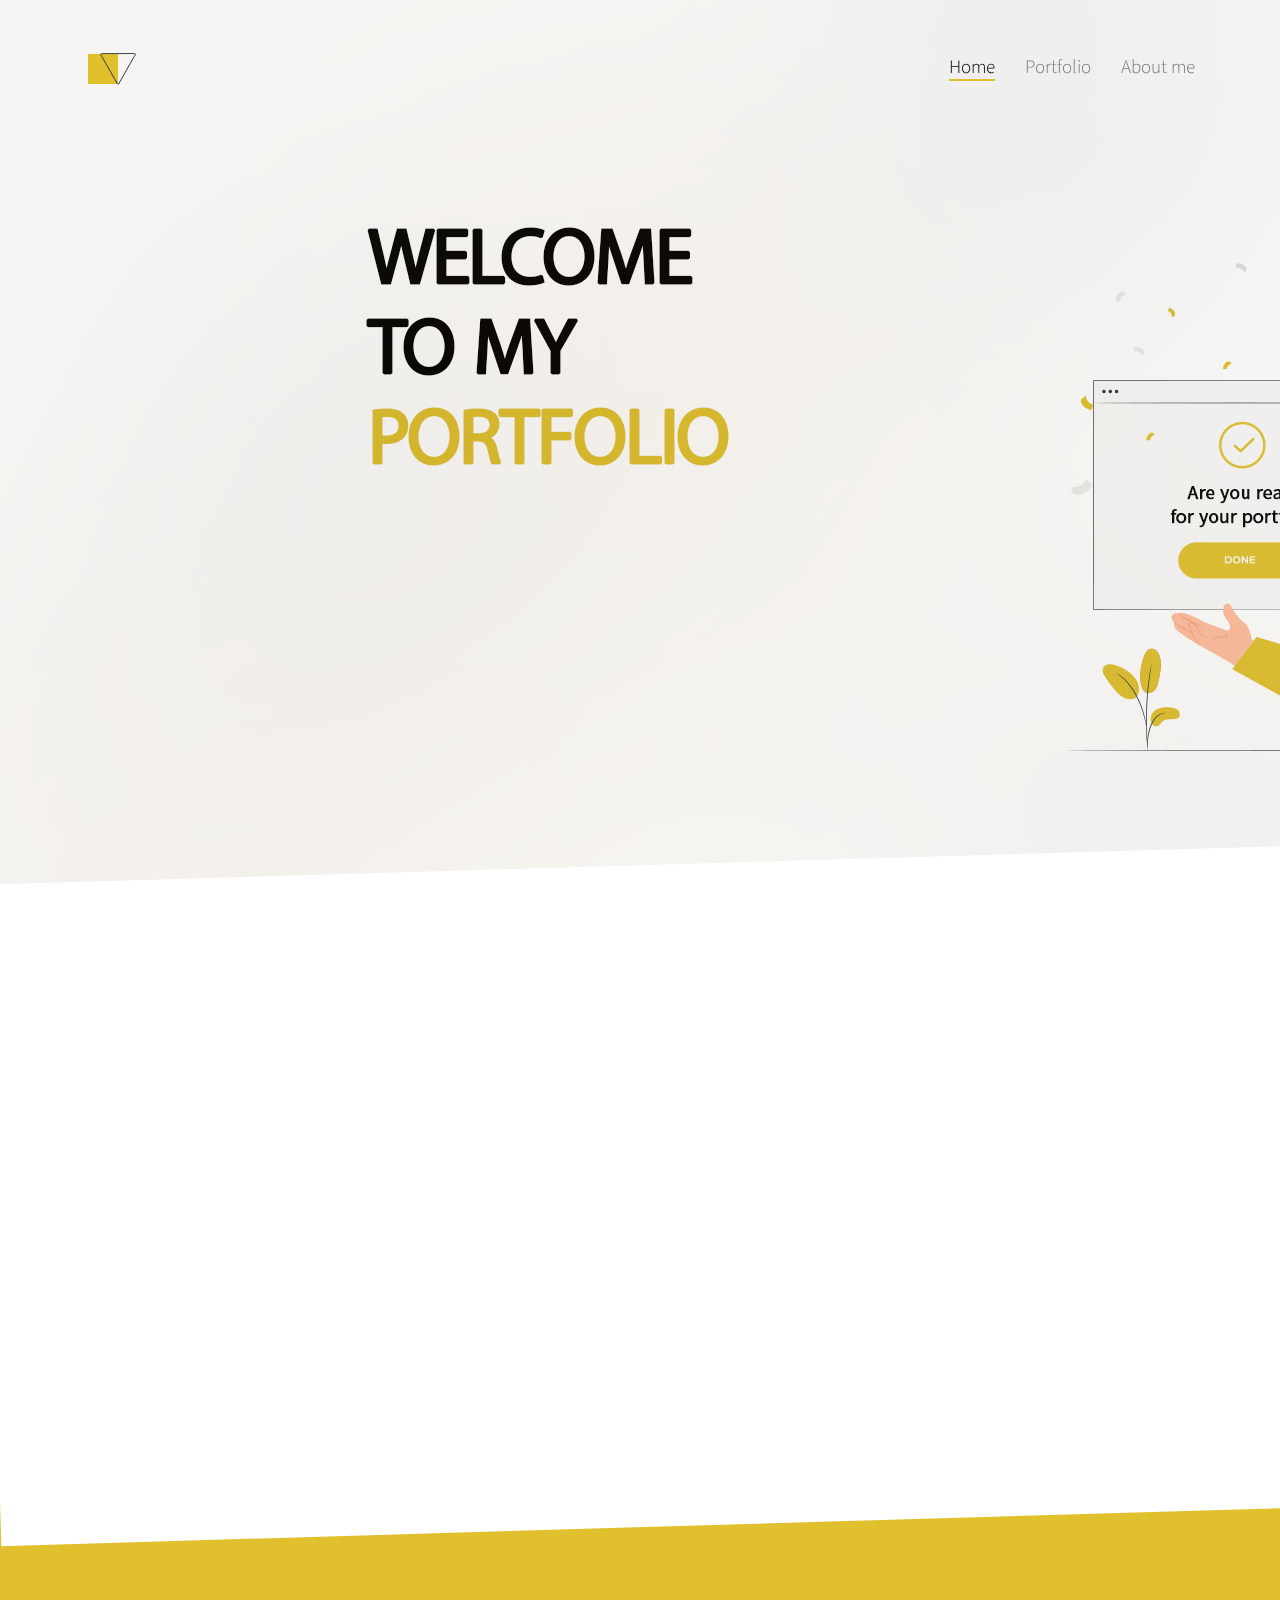
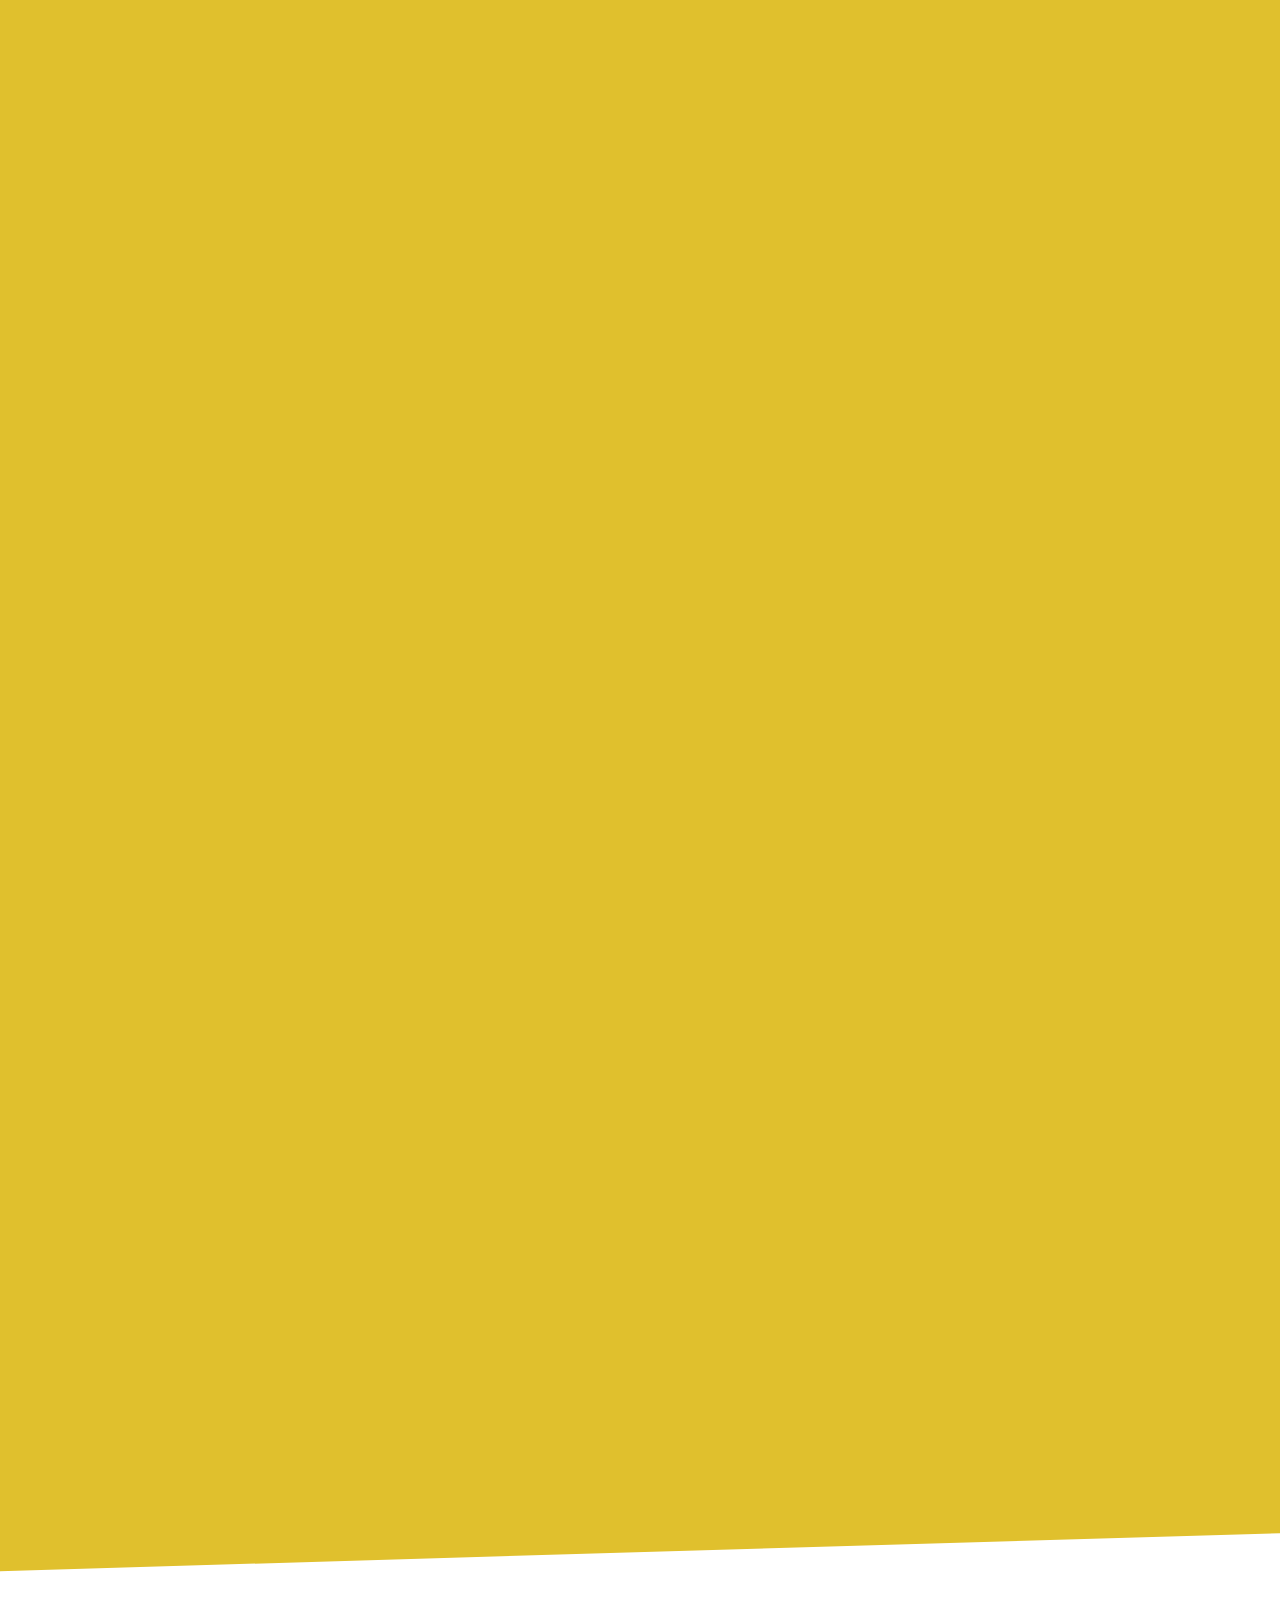
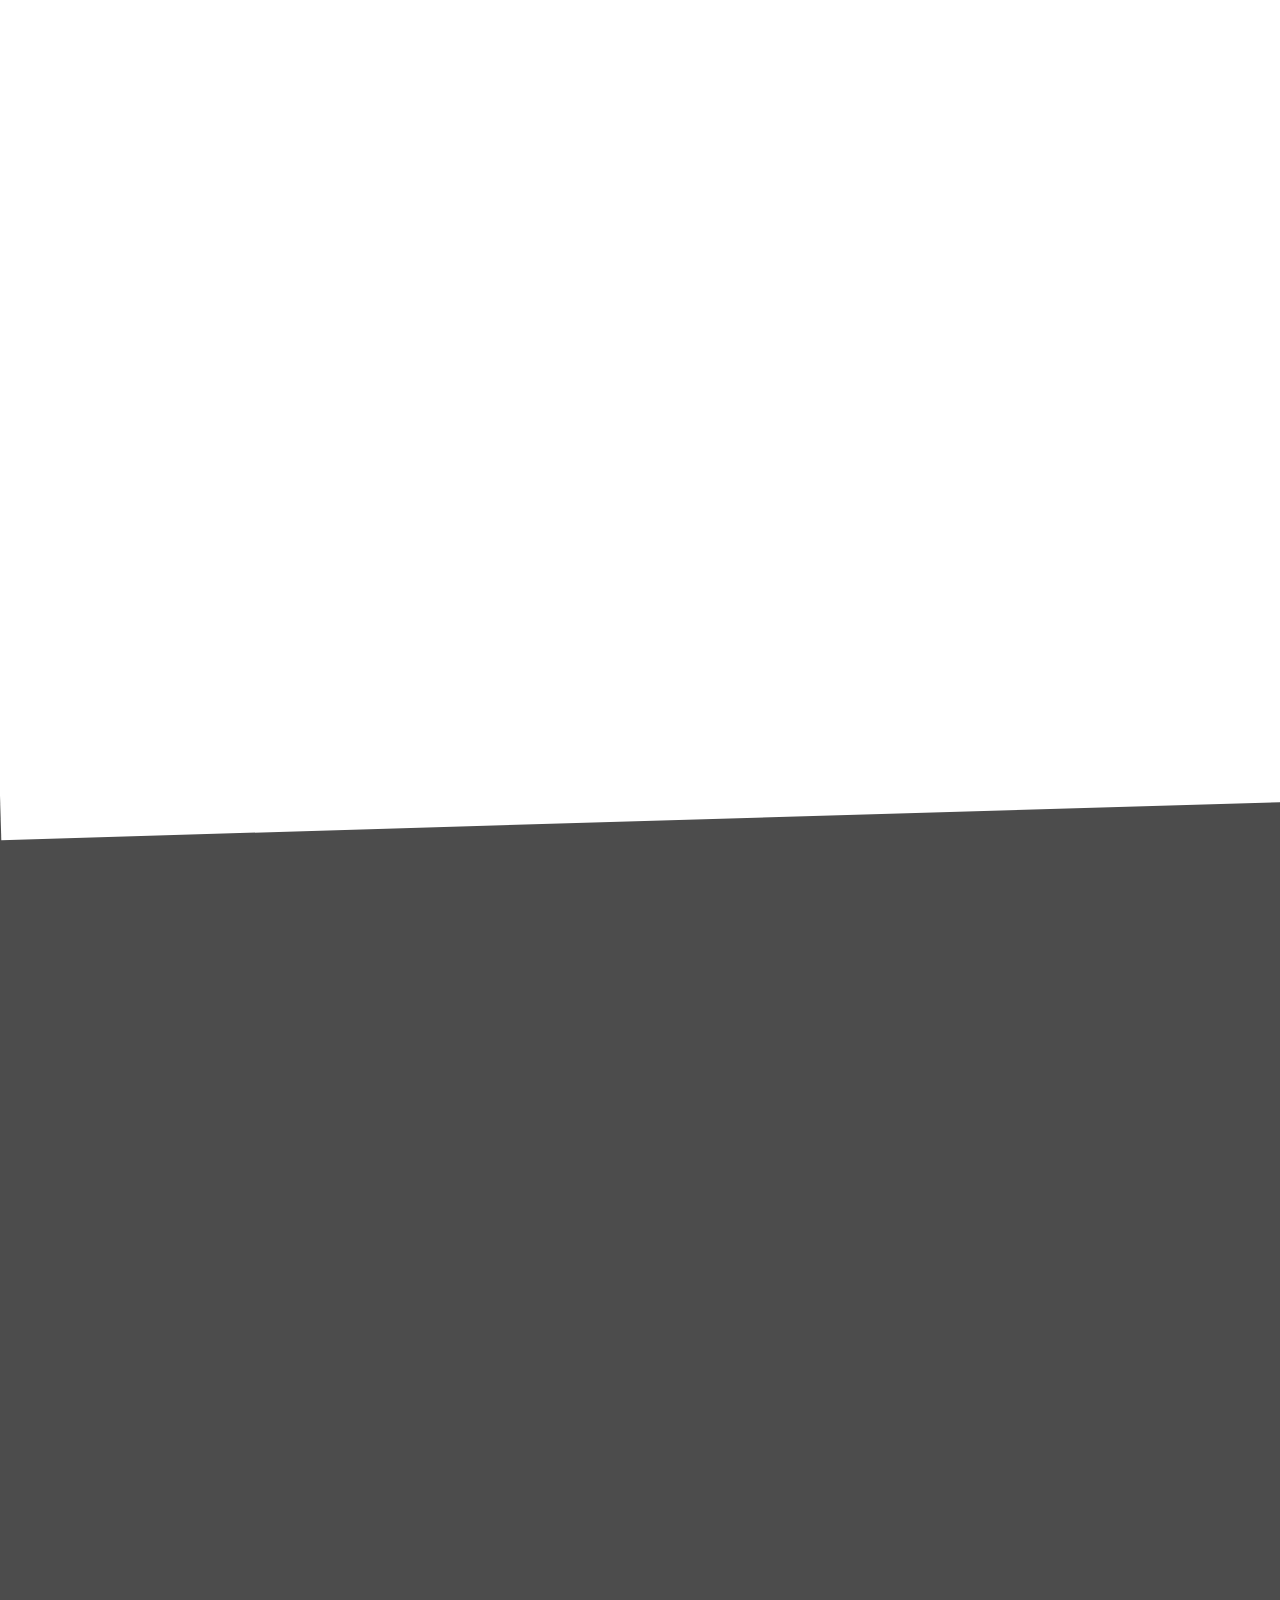
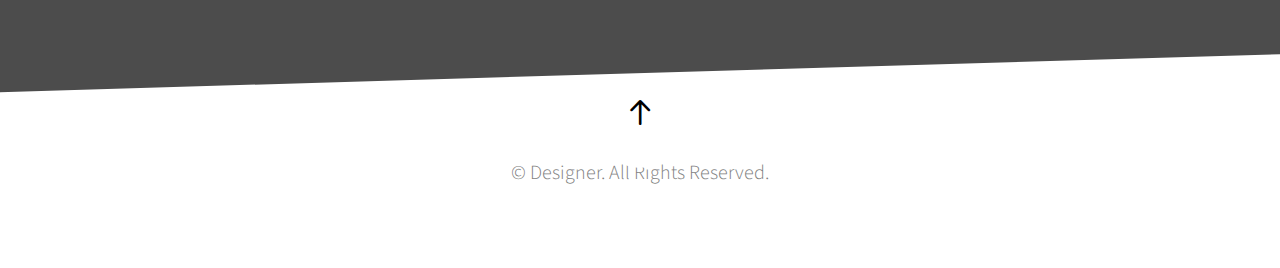
==== commit 2ea597ad: "mm" ====
--- a/index.html
+++ b/index.html
@@ -6,7 +6,7 @@
 	<head>
 	<meta charset="utf-8">
 	<meta http-equiv="X-UA-Compatible" content="IE=edge">
-	<title>MJ Ryu Portpolio</title>
+	<title>MJ Ryu Portolio</title>
 	<meta name="viewport" content="width=device-width, initial-scale=1">
 
 	<link rel="shortcut icon" href="favicon.ico">
@@ -58,8 +58,8 @@
 				<div class="text-inner">
 					<div class="row">
 						<div class="col-md-8 col-md-offset-2">
-							<h1 class="to-animate">Welcome to my portfolio</h1>
-							<h2 class="to-animate">Web developer &amp; Graphic Designer</h2>
+							<!--<h1 class="to-animate">Welcome to my portfolio</h1>
+							<h2 class="to-animate">Web developer &amp; Graphic Designer</h2>-->
 						</div>
 					</div>
 				</div>
@@ -76,9 +76,9 @@
 					<div class="overlay"></div>
 					<div class="fh5co-text">
 						<i class="fh5co-intro-icon icon-bulb"></i>
-						<span class="nail"><img src="images/thumbnail_logo.png">
+                        <span class="nail"><img src="images/thumbnail_logo.png"></span>
 						<h2>썸네일</h2>
-						<p>여성스러움을 한번에 모아둔 쇼핑몰<br>
+						<p>세련된 네일 쇼핑몰<br>
 						<span>BX / Web Design</span></p>
 						<div class="two_btn">
 						<p><a href="thumbnail/bx.html" class="btn btn-primary">BX</a></p>
@@ -105,21 +105,21 @@
 						<i class="fh5co-intro-icon icon-rocket"></i>
 						<span class="app"><img src="images/logo_app.png"></span>
 						<h2>생활불편신고</h2>
-						<p>내 손 안에서 편리하게 사용하는 어플<br>
-						<span>App UI</span></p>
+						<p>손 안에서 편리하게 사용하는 어플<br>
+						<span>UI / UX</span></p>
 						<p><a href="app/app.html" class="btn btn-primary">WEB</a></p>
 					</div>
 				</div>
-				<div class="fh5co-block to-animate col-lg-3 col-md-6" style="background-image: url(images/yellow3.jpg);">
+				<div class="fh5co-block to-animate col-lg-3 col-md-6" style="background-image: url(images/yellow2.jpg);">
 					<div class="overlay-darker"></div>
 					<div class="overlay"></div>
 					<div class="fh5co-text">
 						<i class="fh5co-intro-icon icon-rocket"></i>
 						<span class="blog"><img src="images/guess_logo.png"></span>
 						<h2>블로그</h2>
-						<p>게스<br>
-						<span>blog</span></p>
-						<p><a href="app/app.html" class="btn btn-primary">WEB</a></p>
+						<p>게스 신상품 홍보 블로그<br>
+						<span>Home Blog</span></p>
+						<p><a href="blog/blog.html" class="btn btn-primary">BLOG</a></p>
 					</div>
 				</div>
 			</div>
@@ -153,7 +153,7 @@
 						<img src="images/thumb2.jpg" alt="Image" class="img-responsive">
 						<div class="fh5co-text">
 						<h2>대한항공</h2>
-						<span>potoshop &amp; illustrater / POSTER</span>
+						<span>potoshop &amp; illustrater / POP-UP BANNER</span>
 						</div>
 					</a>
 				</div>
@@ -196,6 +196,36 @@
 						<div class="fh5co-text">
 						<h2>호미곶 해돋이</h2>
 						<span>potoshop &amp; illustrater / POSTER</span>
+						</div>
+					</a>
+				</div>
+				
+				<div class="col-md-4 col-sm-6 col-xxs-12">
+					<a href="images/style7.jpg" class="fh5co-project-item image-popup to-animate">
+						<img src="images/thumb7.jpg" alt="Image" class="img-responsive">
+						<div class="fh5co-text">
+						<h2>할로윈</h2>
+						<span>illustrater / BANNER</span>
+						</div>
+					</a>
+				</div>
+				
+				<div class="col-md-4 col-sm-6 col-xxs-12">
+					<a href="images/style8.jpg" class="fh5co-project-item image-popup to-animate">
+						<img src="images/thumb8.jpg" alt="Image" class="img-responsive">
+						<div class="fh5co-text">
+						<h2>파스쿠찌</h2>
+						<span>illustrater / BANNER</span>
+						</div>
+					</a>
+				</div>
+				
+				<div class="col-md-4 col-sm-6 col-xxs-12">
+					<a href="images/style9.jpg" class="fh5co-project-item image-popup to-animate">
+						<img src="images/thumb9.jpg" alt="Image" class="img-responsive">
+						<div class="fh5co-text">
+						<h2>발렌타인데이</h2>
+						<span>illustrater / BANNER</span>
 						</div>
 					</a>
 				</div>
@@ -226,15 +256,14 @@
 			<div class="row">
 				<div class="col-md-12">
 					<div class="fh5co-person text-center to-animate">
-						<figure><img src="images/person1.jpg" alt="Image"></figure>
-						<h3>Jean Smith</h3>
+						<figure><img src="images/min.jpg" alt="Image"></figure>
+						<h3>Ryu MinJeong</h3>
 						<span class="fh5co-position">Web Designer</span>
-						<p>Far far away, behind the word mountains, far from the countries Vokalia and Consonantia, there live the blind texts</p>
-						<ul class="social social-circle">
-							<li><a href="#"><i class="icon-twitter"></i></a></li>
-							<li><a href="#"><i class="icon-facebook"></i></a></li>
-							<li><a href="#"><i class="icon-dribbble"></i></a></li>
-						</ul>
+						<p>NAME : Ryu Min Jeong<br>
+						BIRTH : 1996.02.13<br>
+						MOBILE : 010 3234 ****<br>
+						E-MAIL : mi_ngggg_@naver.com<br>
+						WEBSITE : https://ryuminjeong.github.io/portfolio</p>
 					</div>
 				</div>
 			</div>
@@ -252,30 +281,51 @@
 			<div class="row">
 				<div class="col-md-3 col-sm-6 col-xs-12">
 					<div class="fh5co-counter to-animate">
-						<i class="fh5co-counter-icon icon-briefcase to-animate-2"></i>
-						<span class="fh5co-counter-number js-counter" data-from="0" data-to="50" data-speed="5000" data-refresh-interval="50">85</span>
-						<span class="fh5co-counter-label">Photoshop</span>
-					</div>
-				</div>
-				<div class="col-md-3 col-sm-6 col-xs-12">
-					<div class="fh5co-counter to-animate">
-						<i class="fh5co-counter-icon icon-code to-animate-2"></i>
-						<span class="fh5co-counter-number js-counter" data-from="0" data-to="90" data-speed="5000" data-refresh-interval="50">90</span>
-						<span class="fh5co-counter-label">Illustrator</span>
-					</div>
-				</div>
-				<div class="col-md-3 col-sm-6 col-xs-12">
-					<div class="fh5co-counter to-animate">
-						<i class="fh5co-counter-icon icon-cup to-animate-2"></i>
+						<span class="fh5co-counter-number js-counter" data-from="0" data-to="80" data-speed="5000" data-refresh-interval="50">80</span>
+						<span class="fh5co-counter-label">Adobe Photoshop</span>
+					</div>
+				</div>
+				<div class="col-md-3 col-sm-6 col-xs-12">
+					<div class="fh5co-counter to-animate">
+						<span class="fh5co-counter-number js-counter" data-from="0" data-to="80" data-speed="5000" data-refresh-interval="50">80</span>
+						<span class="fh5co-counter-label">Adobe Illustrator</span>
+					</div>
+				</div>
+				<div class="col-md-3 col-sm-6 col-xs-12">
+					<div class="fh5co-counter to-animate">
 						<span class="fh5co-counter-number js-counter" data-from="0" data-to="70" data-speed="5000" data-refresh-interval="50">70</span>
 						<span class="fh5co-counter-label">HTML &amp; CSS</span>
 					</div>
 				</div>
 				<div class="col-md-3 col-sm-6 col-xs-12">
 					<div class="fh5co-counter to-animate">
-						<i class="fh5co-counter-icon icon-people to-animate-2"></i>
+						<span class="fh5co-counter-number js-counter" data-from="0" data-to="75" data-speed="5000" data-refresh-interval="50">75</span>
+						<span class="fh5co-counter-label">Adobe XD</span>
+					</div>
+				</div>
+				
+				<div class="col-md-3 col-sm-6 col-xs-12">
+					<div class="fh5co-counter to-animate">
 						<span class="fh5co-counter-number js-counter" data-from="0" data-to="60" data-speed="5000" data-refresh-interval="50">60</span>
-						<span class="fh5co-counter-label">etc</span>
+						<span class="fh5co-counter-label">jquery</span>
+					</div>
+				</div>
+				<div class="col-md-3 col-sm-6 col-xs-12">
+					<div class="fh5co-counter to-animate">
+						<span class="fh5co-counter-number js-counter" data-from="0" data-to="60" data-speed="5000" data-refresh-interval="50">60</span>
+						<span class="fh5co-counter-label">cafe24</span>
+					</div>
+				</div>
+				<div class="col-md-3 col-sm-6 col-xs-12">
+					<div class="fh5co-counter to-animate">
+						<span class="fh5co-counter-number js-counter" data-from="0" data-to="70" data-speed="5000" data-refresh-interval="50">70</span>
+						<span class="fh5co-counter-label">blog</span>
+					</div>
+				</div>
+				<div class="col-md-3 col-sm-6 col-xs-12">
+					<div class="fh5co-counter to-animate">
+						<span class="fh5co-counter-number js-counter" data-from="0" data-to="75" data-speed="5000" data-refresh-interval="50">75</span>
+						<span class="fh5co-counter-label1">문서작업</span>
 					</div>
 				</div>
 			</div>
@@ -284,7 +334,7 @@
 	
 	
 	<footer id="footer" role="contentinfo">
-		<a href="#" class="gotop js-gotop"><i class="icon-arrow-up2"></i></a>
+		<a href="#" class="gotop js-gotop"><i class="icon-arrow-up2" style="color: #000"></i></a>
 		<div class="container">
             <div class="col-md-12 text-center">
                 <p>&copy; Designer. All Rights Reserved.</p>
--- a/css/style.css
+++ b/css/style.css
@@ -214,7 +214,7 @@
     box-shadow: 0 0 9px 0 rgba(0, 0, 0, 0.1);
   }
   #fh5co-header .navbar-brand {
-    color: #52d3aa !important;
+    color: #e0c02b !important;
   }
   #fh5co-header #navbar li a {
     color: rgba(0, 0, 0, 0.5) !important;
@@ -223,7 +223,7 @@
     transition: 0.3s;
   }
   #fh5co-header #navbar li a:hover {
-    color: #52d3aa !important;
+    color: #e0c02b !important;
   }
   #fh5co-header #navbar li a span:before {
     background: transparent !important;
@@ -231,7 +231,7 @@
   #fh5co-header #navbar li.active a {
     background: transparent;
     background: none;
-    color: #52d3aa !important;
+    color: #e0c02b !important;
   }
   #fh5co-header #navbar li.active a span:before {
     visibility: visible;
@@ -245,7 +245,7 @@
 }
 #fh5co-header #navbar li a {
   font-family: "Source Sans Pro", Arial, sans-serif;
-  color: rgba(255, 255, 255, 0.5);
+  color: 000;
   position: relative;
   font-size: 19px;
   font-weight: 300;
@@ -262,7 +262,7 @@
   height: 2px;
   bottom: 0;
   left: 0;
-  background-color: rgba(255, 255, 255, 0.5);
+  background-color: #e0c02d;
   visibility: hidden;
   -webkit-transform: scaleX(0);
   -moz-transform: scaleX(0);
@@ -276,8 +276,8 @@
   transition: all 0.3s ease-in-out 0s;
 }
 #fh5co-header #navbar li a:hover {
-  color: #fff;
-}
+}
+
 #fh5co-header #navbar li a:hover span:before {
   visibility: visible;
   -webkit-transform: scaleX(1);
@@ -289,7 +289,7 @@
 #fh5co-header #navbar li.active a {
   background: transparent;
   background: none;
-  color: #fff;
+  color: #000;
 }
 #fh5co-header #navbar li.active a span:before {
   visibility: visible;
@@ -301,7 +301,7 @@
   display: block;
   font-size: 30px;
   font-weight: 700;
-  padding: 0;
+  padding-top: 10px;
   color: #fff;
 }
 #fh5co-header.navbar-fixed-top {
@@ -324,18 +324,19 @@
   transition: 0.3s;
 }
 #fh5co-header.navbar-fixed-top #navbar li a:hover {
-  color: #52d3aa;
+  color: #000;
 }
 #fh5co-header.navbar-fixed-top #navbar li.active a {
   background: transparent;
   background: none;
-  color: #52d3aa;
+  color: #000;
+    font-weight: 400;
 }
 #fh5co-header.navbar-fixed-top #navbar li.active a span:before {
   visibility: visible;
   -webkit-transform: scaleX(1);
   transform: scaleX(1);
-  background-color: #52d3aa;
+  background-color: #e0c02d;
 }
 #fh5co-header .navbar-default {
   border: transparent;
@@ -387,10 +388,9 @@
   z-index: 2;
   opacity: .9;
   -webkit-backface-visibility: hidden;
-  background: #e9e0d1;
-  /* IE9, iOS 3.2+ */
-    background {  }
-}
+  background: url('../images/aladdin.jpg');
+}
+    /* IE9, iOS 3.2+ */
 #fh5co-home, #fh5co-home .text-wrap {
   height: 900px;
 }
@@ -419,7 +419,7 @@
 }
 #fh5co-home .text-inner h1 {
   font-family: "lucida handwriting";
-  float: right;
+  float: left;
   font-size: 47px;
   color: white;
   margin: 0 0 20px 0;
@@ -536,26 +536,13 @@
 /* main_logo_images */
 #fh5co-intro img {
     width: 70%;
-}
-
-#fh5co-intro .nail img {
-    width: ;
+    
+}
+
+#fh5co-intro img {
     margin: 20px 0 30px;
 }
 
-#fh5co-intro .sk2 img {
-    width: ;
-    margin: 20px 0 30px;
-}
-#fh5co-intro .app img {
-    width: ;
-    margin: 20px 0 30px;
-}
-
-#fh5co-intro .blog img {
-    width: ;
-    margin: 20px 0 30px;
-}
 
 #fh5co-intro .fh5co-block h2 {
   font-size: 20px;
@@ -564,17 +551,23 @@
 }
 
 #fh5co-intro p {
-    font-size: 14px;
-}
+    font-size: 0.875em; 
+    color: #8e8e8e;
+}
+
 
 #fh5co-intro p span {
     font-weight: 600;
     font-size: 16px;
-    color: #dfdfdf;
-}#fh5co-intro p span:hover {
-    font-weight: 600;
-    font-size: 16px;
-    color: #eee;
+    color: #ddd;
+}
+
+#fh5co-intro .fh5co-block:hover p {
+    color: #fff;
+}
+
+#fh5co-intro .fh5co-block:hover p span {
+    color: #fff;
 }
 
 #fh5co-intro .fh5co-block:hover > .overlay, #fh5co-intro .fh5co-block:focus > .overlay {
@@ -595,9 +588,9 @@
   background: transparent;
 }
 #fh5co-intro .fh5co-block:hover .btn:hover, #fh5co-intro .fh5co-block:focus .btn:hover {
-  background: #fff !important;
+  background: #000 !important;
   border: 2px solid #fff !important;
-    color: #000;
+    color: #fff;
 }
 
 .watch-video {
@@ -795,6 +788,7 @@
   position: relative;
   z-index: 3;
   text-align: center;
+  margin-bottom: 50px;
 }
 @media screen and (max-width: 992px) {
   #fh5co-counters .fh5co-counter {
@@ -814,13 +808,19 @@
 }
 #fh5co-counters .fh5co-counter .fh5co-counter-number {
   font-size: 70px;
-  color: #fff;
-  font-weight: 300;
+  color: #e0c02b;
+  font-weight: 600;
 }
 #fh5co-counters .fh5co-counter .fh5co-counter-label {
-  color: rgba(255, 255, 255, 0.5);
+  color: rgba(255, 255, 255, 0.4);
   font-size: 18px;
-  font-weight: 400;
+  font-weight: 600;
+}
+
+
+#fh5co-counters .fh5co-counter .fh5co-counter-label1{
+    font-size: 16px;
+    font-weight: bold;
 }
 
 #fh5co-testimonials .box-testimony {
@@ -871,7 +871,7 @@
   font-weight: 400;
 }
 #fh5co-testimonials .box-testimony .author a {
-  color: #52d3aa;
+  color: #e0c02b;
 }
 #fh5co-testimonials .box-testimony .author a:hover {
   text-decoration: underline;
@@ -1007,7 +1007,7 @@
 }
 
 .fh5co-person {
-  border: 2px solid #f2f2f2;
+  border: 2px solid #e0c02d;
   padding: 80px 30px 30px 30px;
   float: left;
   width: 100%;
@@ -1037,11 +1037,17 @@
 }
 .fh5co-person h3 {
   margin-bottom: 0px;
+    font-size: 28px;
+    font-weight: 500;
 }
 .fh5co-person .fh5co-position {
   color: #b3b3b3;
   display: block;
   margin-bottom: 20px;
+}
+
+.fh5co-person p {
+    font-size: 17px;
 }
 
 .form-control {
@@ -1097,7 +1103,7 @@
 .section-heading h2 {
   margin: 0 0 30px 0;
   font-size: 50px;
-  font-weight: 300;
+  font-weight: 600;
   color: #444;
   text-transform: uppercase;
   position: relative;
@@ -1111,7 +1117,7 @@
   display: block;
   width: 80px;
   height: 2px;
-  background: #52d3aa;
+  background: #000;
   left: 0%;
   margin-left: 0px;
   bottom: 0;
@@ -1122,18 +1128,19 @@
   display: block;
   width: 80px;
   height: 2px;
-  background: #52d3aa;
+  background: #000;
   left: 50%;
   margin-left: -40px;
   bottom: 0;
 }
+
 @media screen and (max-width: 768px) {
   .section-heading h2 {
     font-size: 30px;
   }
 }
 .section-heading h3 {
-  font-weight: 300;
+  font-weight: 400;
   line-height: 1.5;
   color: #929292;
 }
@@ -1157,7 +1164,7 @@
   text-decoration: none;
 }
 .fh5co-nav-toggle.active i::before, .fh5co-nav-toggle.active i::after {
-  background: #52d3aa;
+  background: #e0c02b;
 }
 .fh5co-nav-toggle:hover, .fh5co-nav-toggle:focus, .fh5co-nav-toggle:active {
   outline: none;
@@ -1171,18 +1178,18 @@
   *display: inline;
   width: 25px;
   height: 3px;
-  color: #52d3aa;
+  color: #e0c02b;
   font: bold 14px/.4 Helvetica;
   text-transform: uppercase;
   text-indent: -55px;
-  background: #52d3aa;
+  background: #e0c02b;
   transition: all .2s ease-out;
 }
 .fh5co-nav-toggle i::before, .fh5co-nav-toggle i::after {
   content: '';
   width: 25px;
   height: 3px;
-  background: #52d3aa;
+  background: #e0c02b;
   position: absolute;
   left: 0;
   -webkit-transition: 0.2s;
@@ -1297,7 +1304,6 @@
   border: 2px solid transparent !important; 
 }
 
-/* 아예 자식들이 안잡힘 태그명 다시 확인하고 새로 해보기 짱나짱나 */
 .two_btn p { float: left; padding-right: 10px; }
 .two_btn p:last-child { padding-right: 0;}
 .two_btn { display:flex; justify-content: center;}
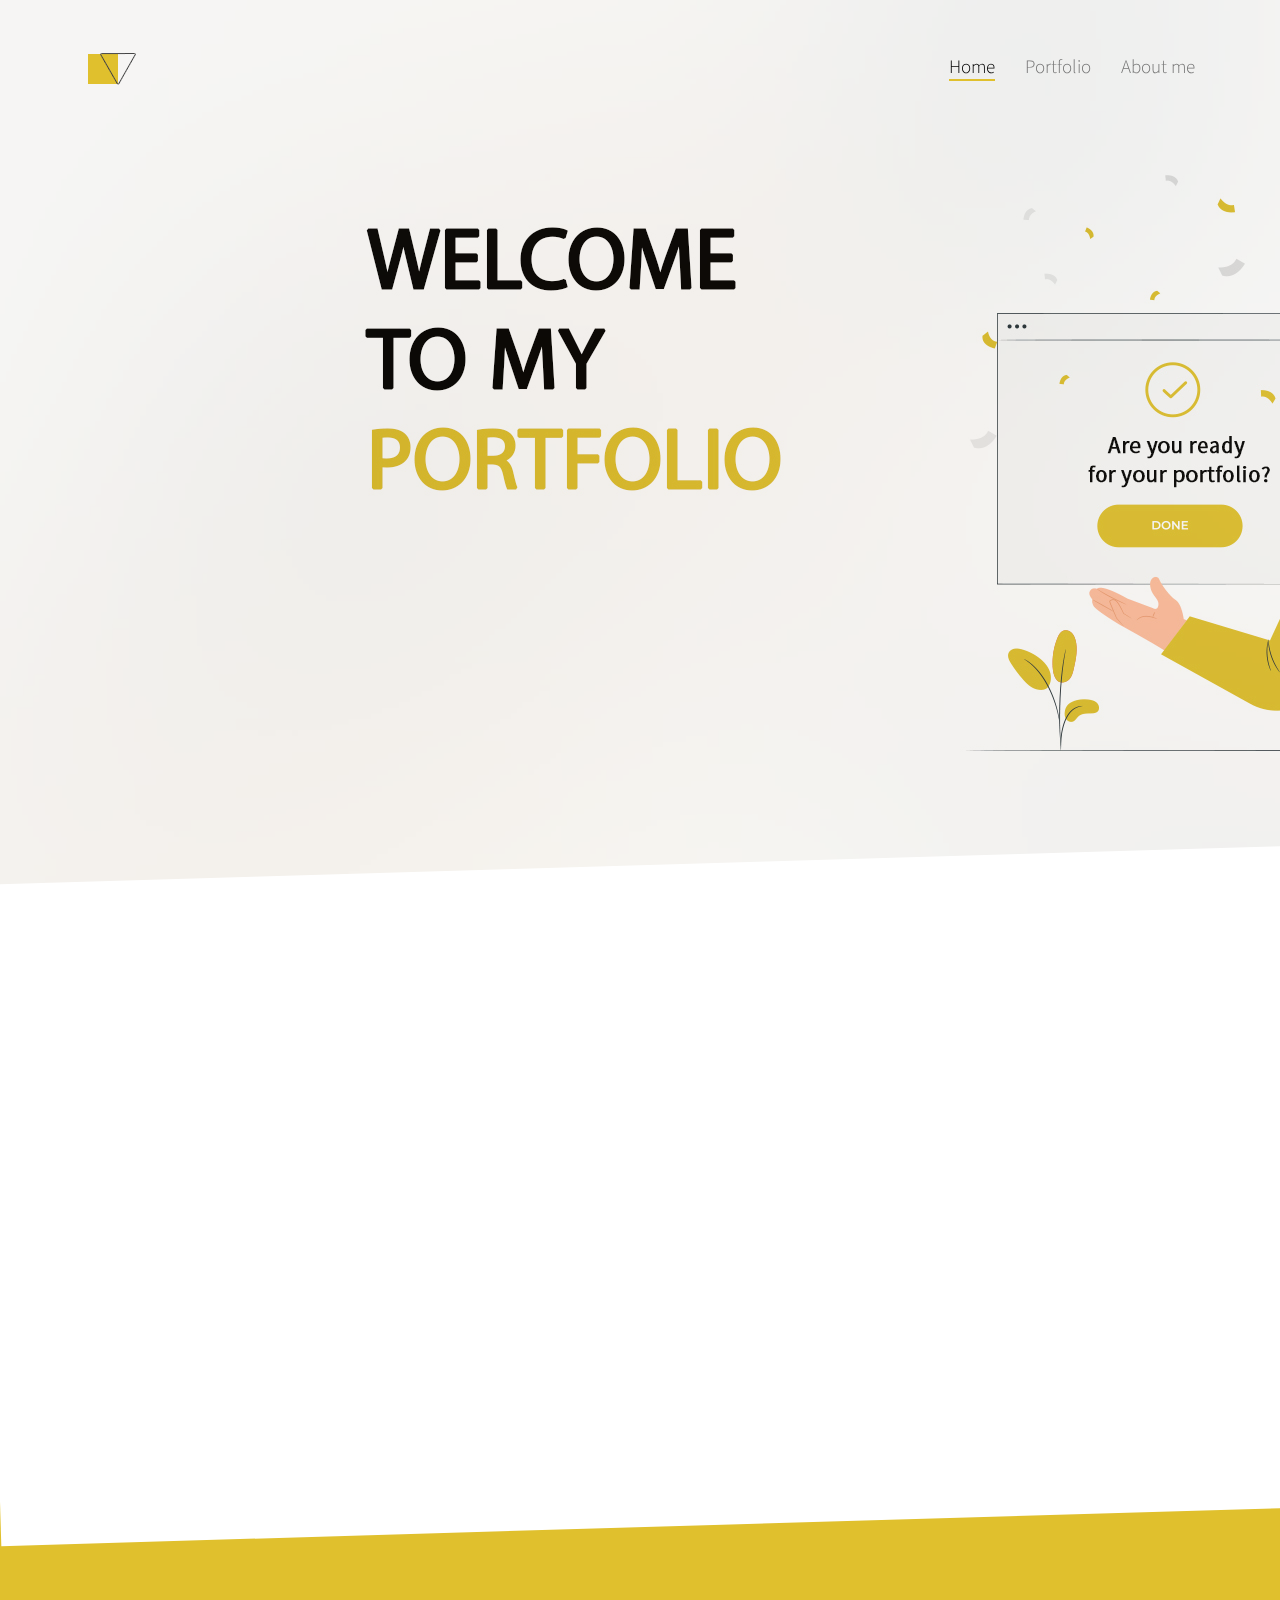
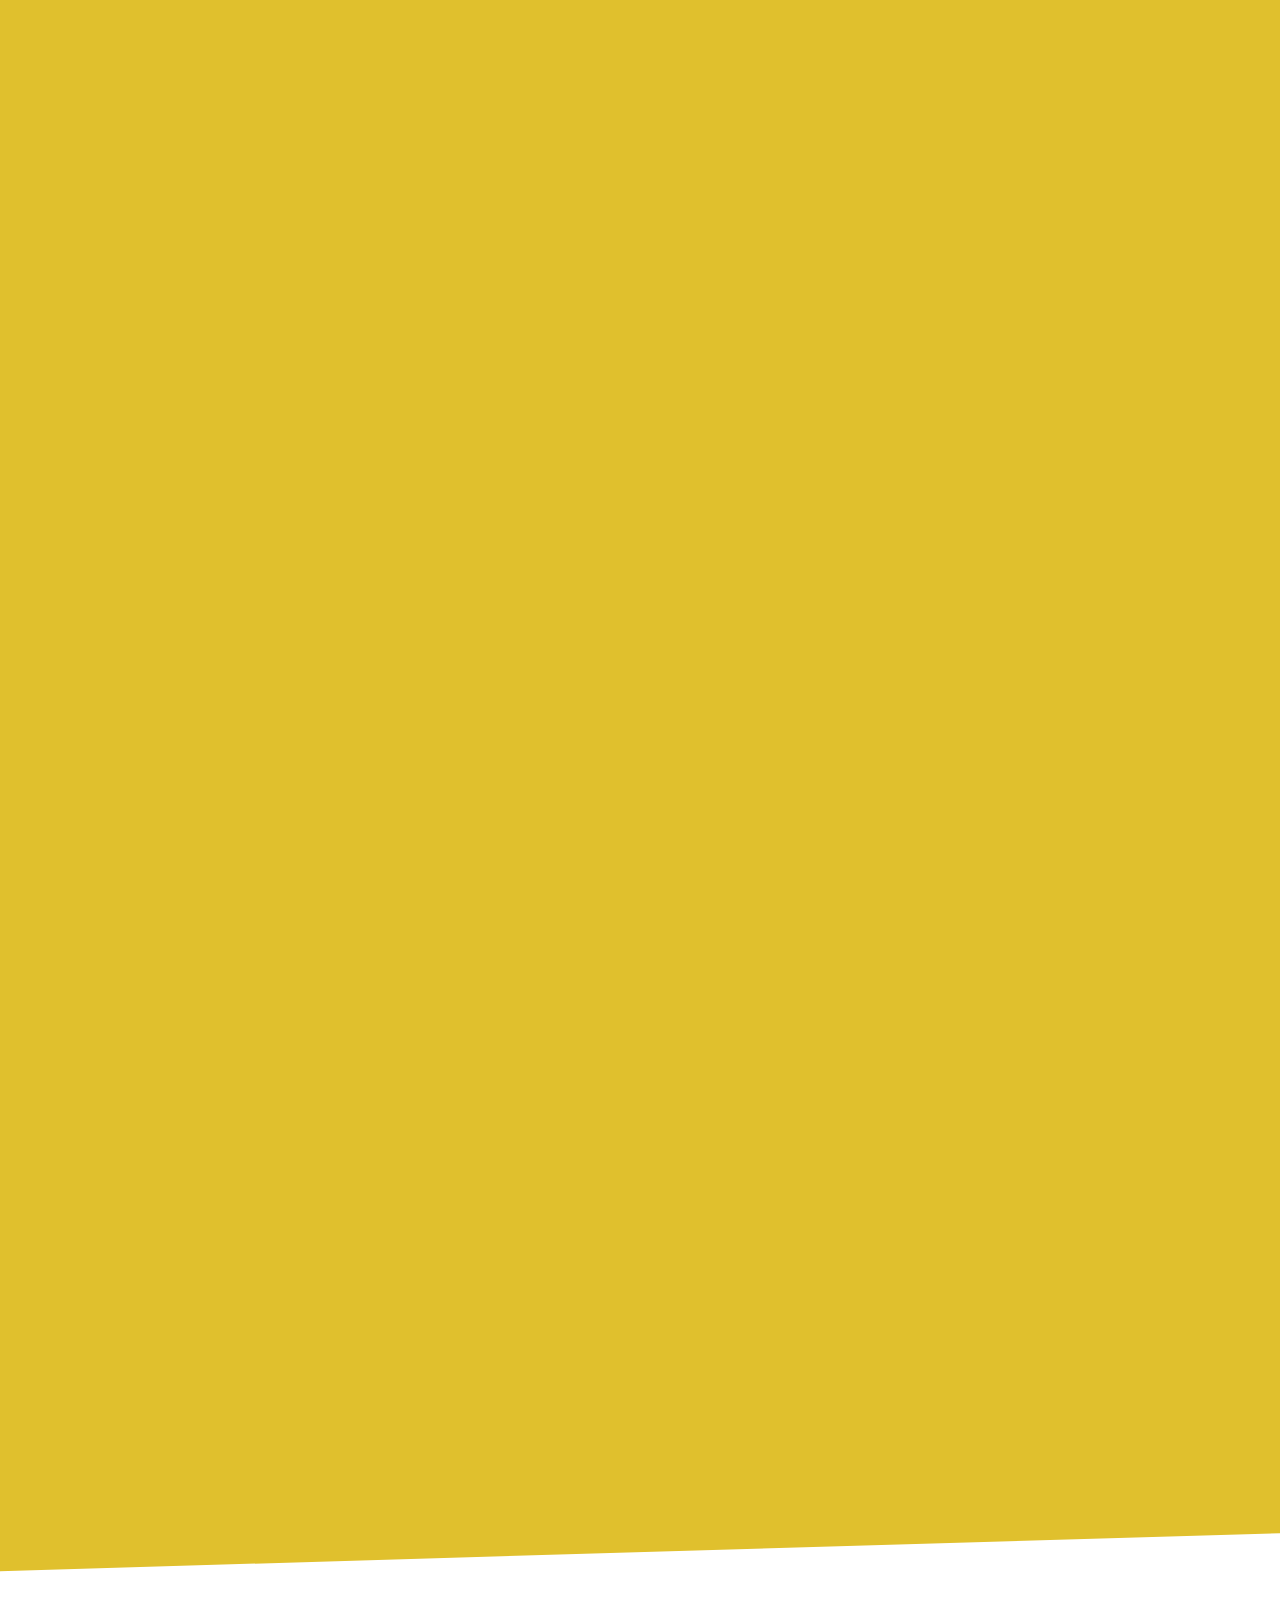
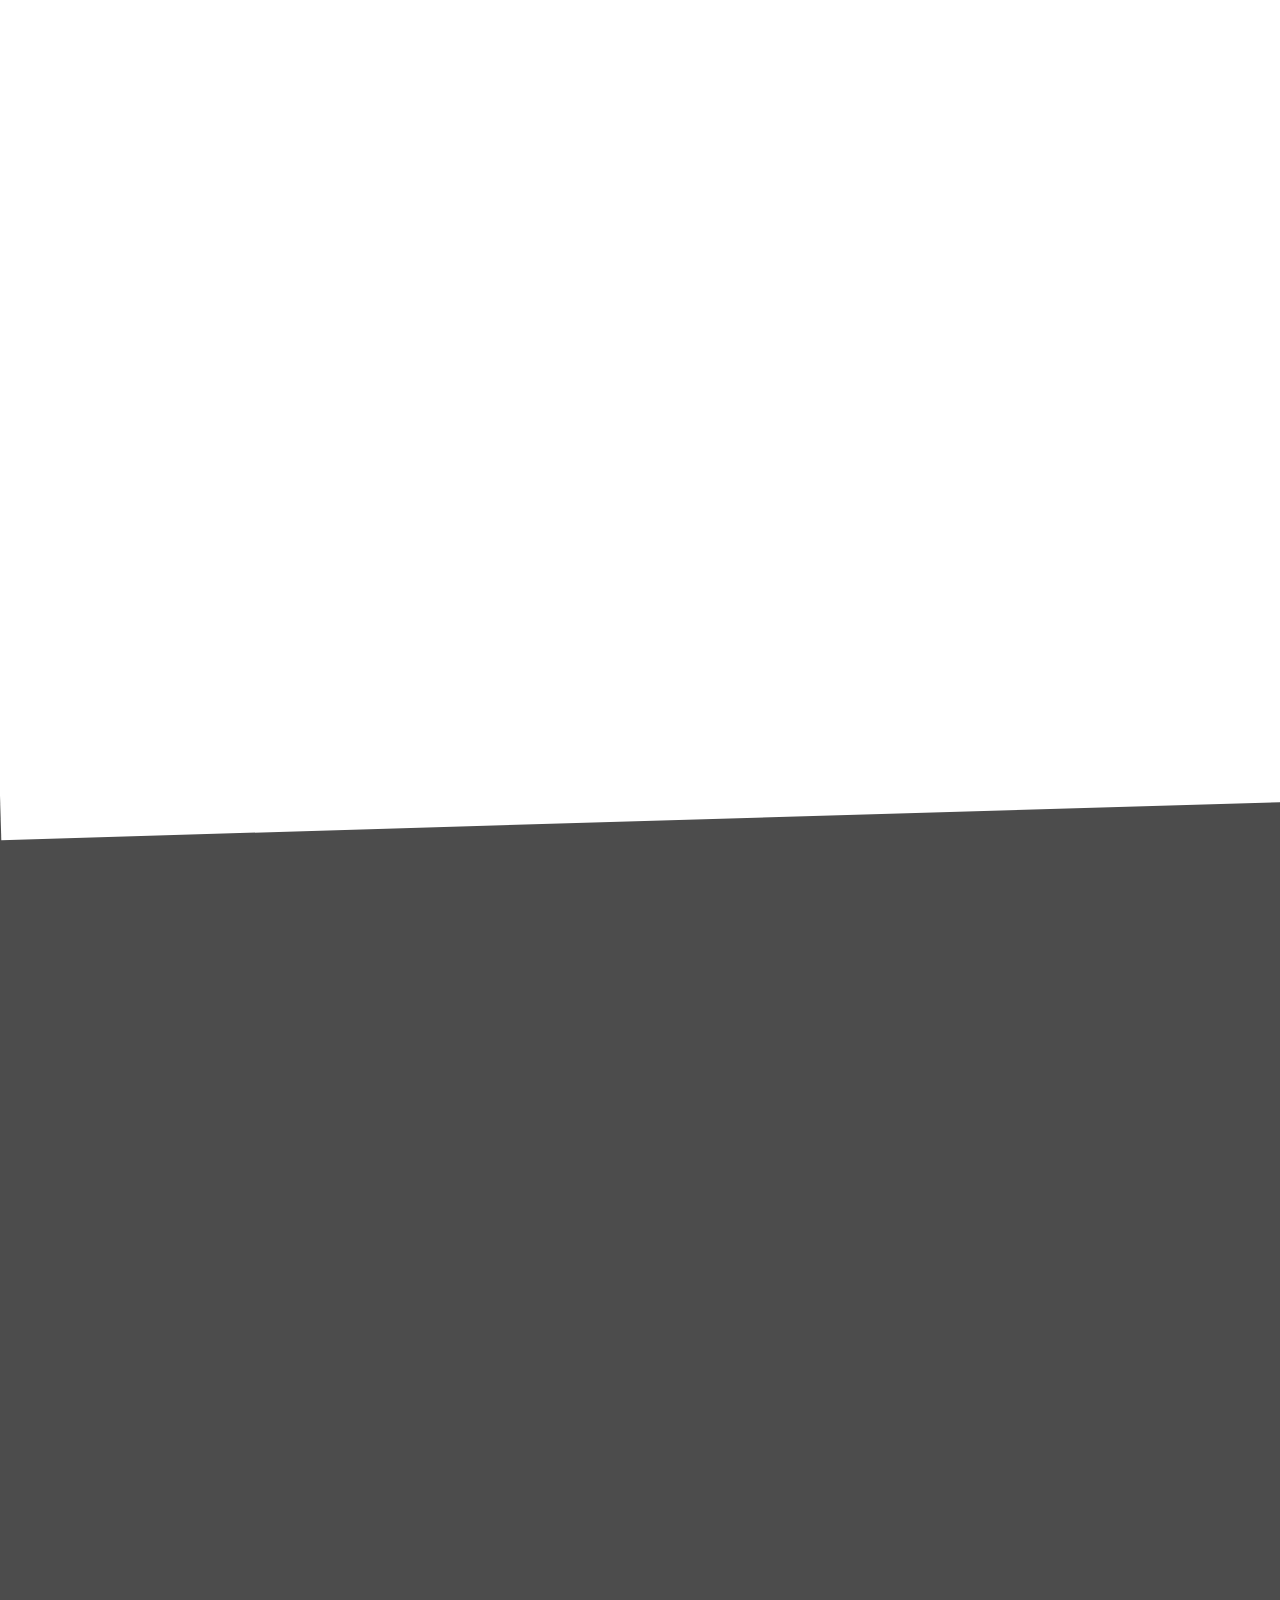
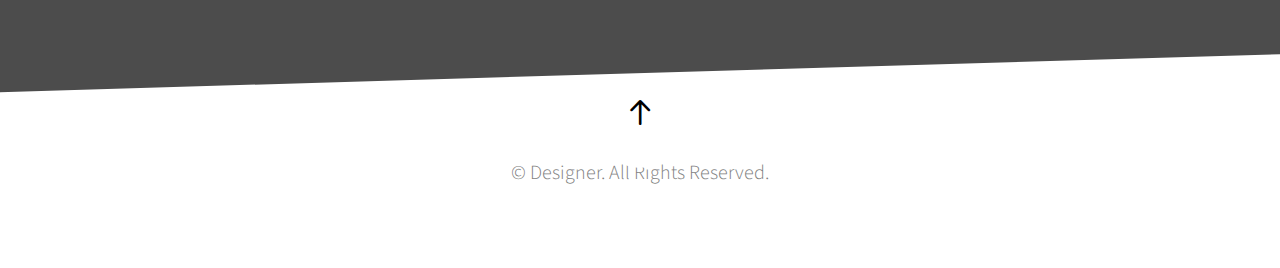
==== commit e667ba9b: "zz" ====
--- a/index.html
+++ b/index.html
@@ -7,6 +7,8 @@
 	<meta charset="utf-8">
 	<meta http-equiv="X-UA-Compatible" content="IE=edge">
 	<title>MJ Ryu Portolio</title>
+	
+	<link rel="shortcut icon" href="images/favicon.ico">
 	<meta name="viewport" content="width=device-width, initial-scale=1">
 
 	<link rel="shortcut icon" href="favicon.ico">
@@ -106,8 +108,8 @@
 						<span class="app"><img src="images/logo_app.png"></span>
 						<h2>생활불편신고</h2>
 						<p>손 안에서 편리하게 사용하는 어플<br>
-						<span>UI / UX</span></p>
-						<p><a href="app/app.html" class="btn btn-primary">WEB</a></p>
+						<span>Mobile UI / UX</span></p>
+						<p><a href="app/app.html" class="btn btn-primary">MOBILE</a></p>
 					</div>
 				</div>
 				<div class="fh5co-block to-animate col-lg-3 col-md-6" style="background-image: url(images/yellow2.jpg);">
@@ -153,7 +155,7 @@
 						<img src="images/thumb2.jpg" alt="Image" class="img-responsive">
 						<div class="fh5co-text">
 						<h2>대한항공</h2>
-						<span>potoshop &amp; illustrater / POP-UP BANNER</span>
+						<span>potoshop &amp; illustrater / POP-UP</span>
 						</div>
 					</a>
 				</div>
@@ -205,7 +207,7 @@
 						<img src="images/thumb7.jpg" alt="Image" class="img-responsive">
 						<div class="fh5co-text">
 						<h2>할로윈</h2>
-						<span>illustrater / BANNER</span>
+						<span>illustrater / POSTER</span>
 						</div>
 					</a>
 				</div>
@@ -215,7 +217,7 @@
 						<img src="images/thumb8.jpg" alt="Image" class="img-responsive">
 						<div class="fh5co-text">
 						<h2>파스쿠찌</h2>
-						<span>illustrater / BANNER</span>
+						<span>illustrater / POP-UP</span>
 						</div>
 					</a>
 				</div>
@@ -313,13 +315,13 @@
 				<div class="col-md-3 col-sm-6 col-xs-12">
 					<div class="fh5co-counter to-animate">
 						<span class="fh5co-counter-number js-counter" data-from="0" data-to="60" data-speed="5000" data-refresh-interval="50">60</span>
-						<span class="fh5co-counter-label">cafe24</span>
+						<span class="fh5co-counter-label">shoppingmall cafe24</span>
 					</div>
 				</div>
 				<div class="col-md-3 col-sm-6 col-xs-12">
 					<div class="fh5co-counter to-animate">
 						<span class="fh5co-counter-number js-counter" data-from="0" data-to="70" data-speed="5000" data-refresh-interval="50">70</span>
-						<span class="fh5co-counter-label">blog</span>
+						<span class="fh5co-counter-label">naver blog</span>
 					</div>
 				</div>
 				<div class="col-md-3 col-sm-6 col-xs-12">
